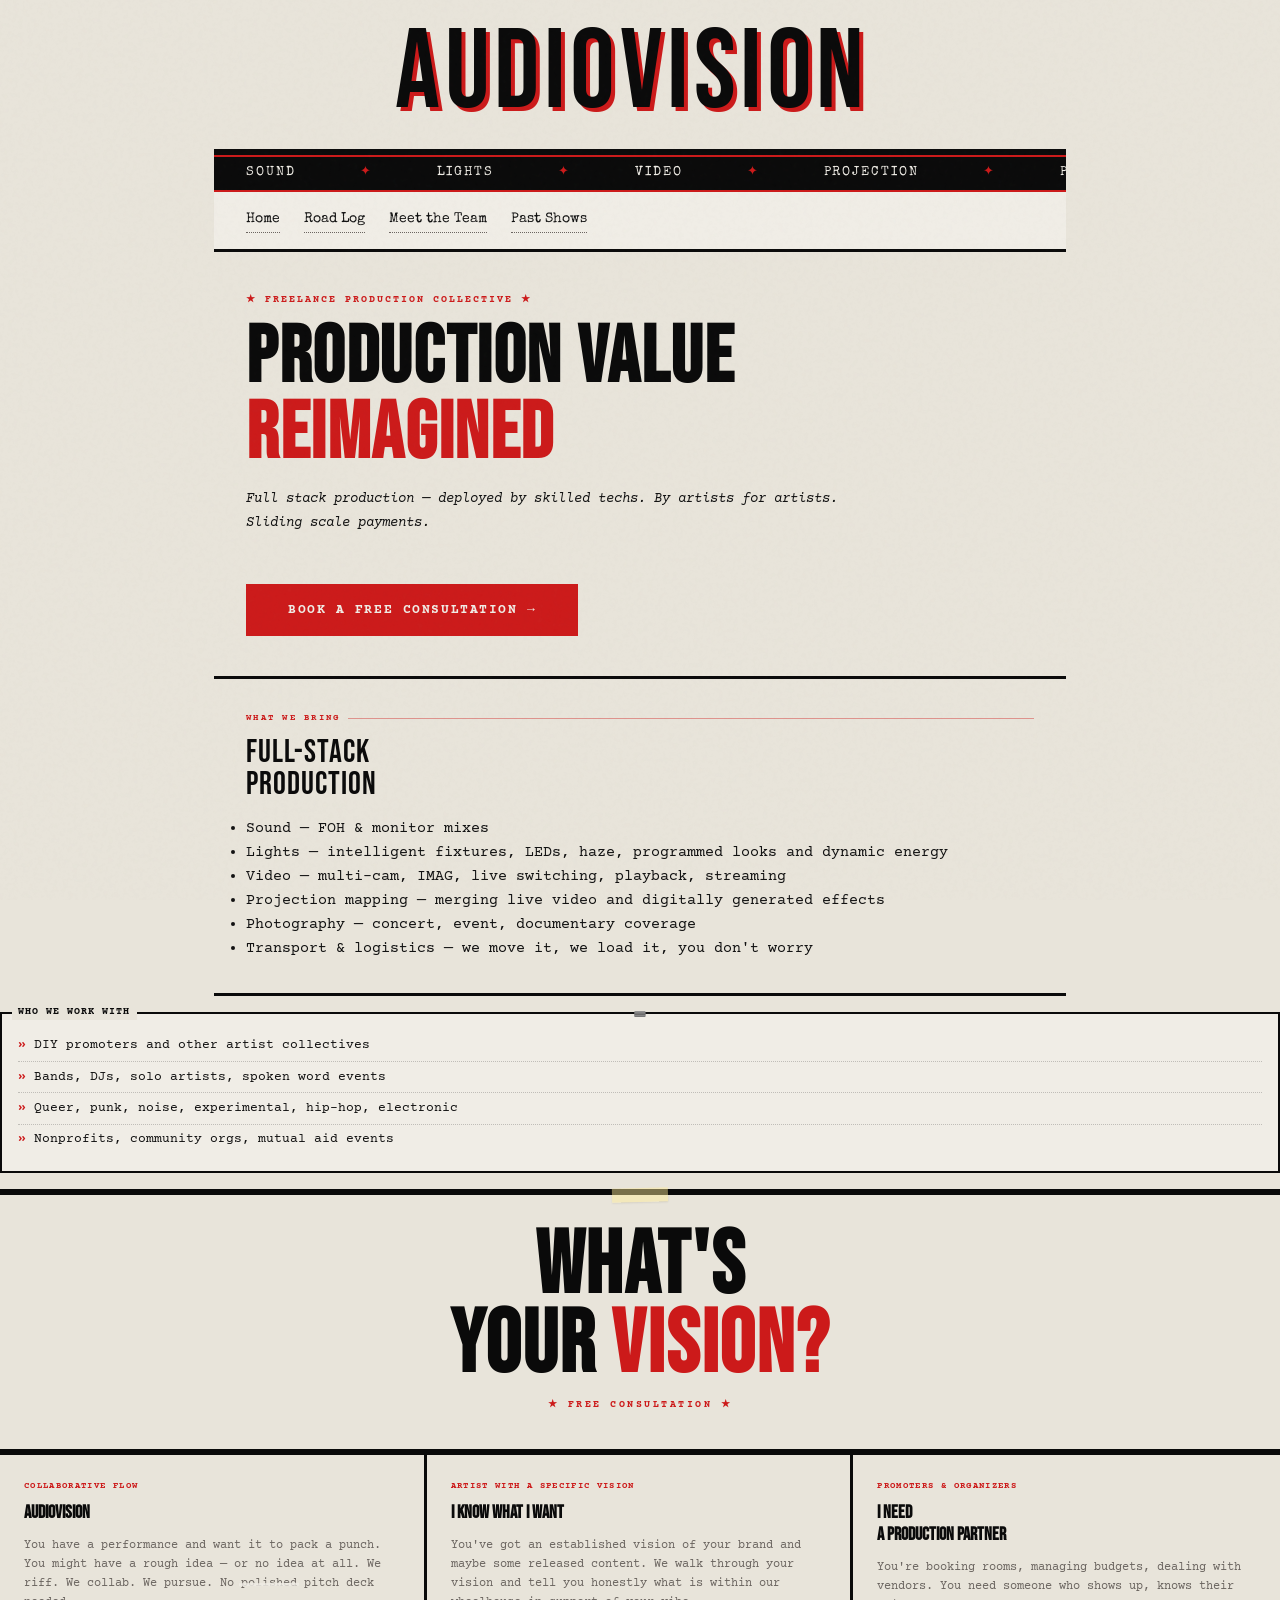
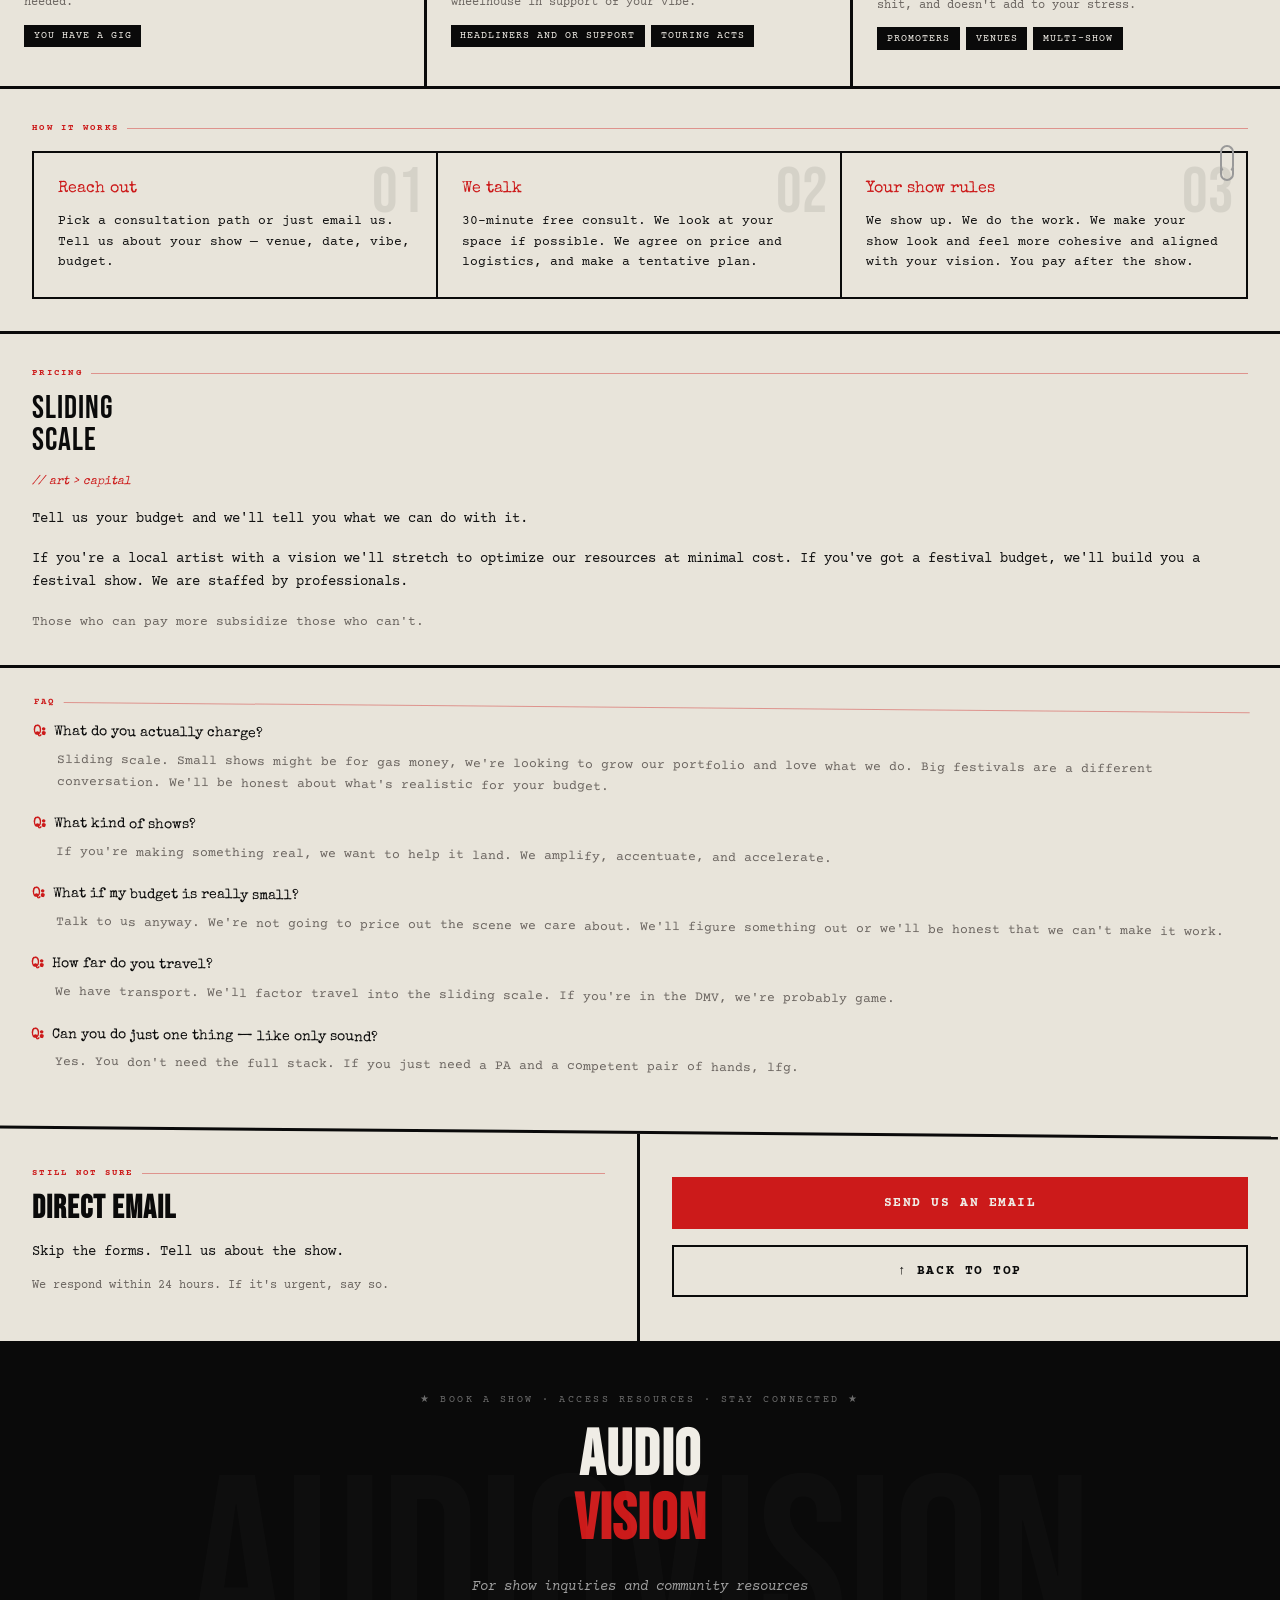
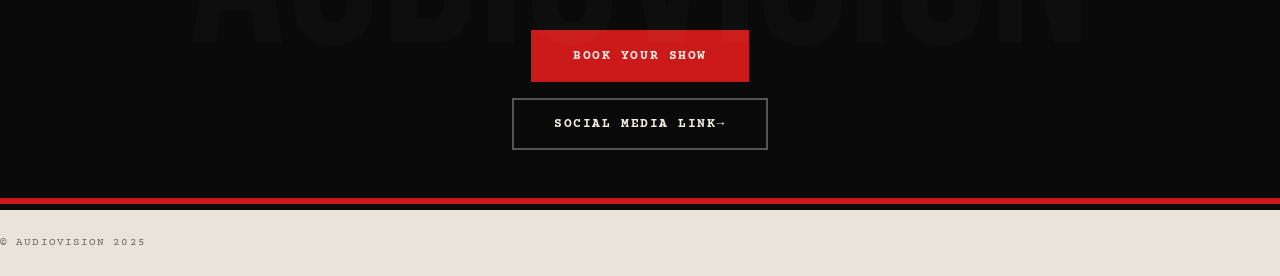
==== index.html @ 89e29ac3 "update index" ====
<!DOCTYPE html>
<html lang="en">
<head>
<meta charset="UTF-8">
<meta name="viewport" content="width=device-width, initial-scale=1.0">
<title>AudioVision — Production for the People</title>
<style>
/* === IMPORTS & VARIABLES === */
@import url('https://fonts.googleapis.com/css2?family=Special+Elite&family=Courier+Prime:ital,wght@0,400;0,700;1,400&family=Bebas+Neue&display=swap');

:root {
  --black: #0a0a0a;
  --white: #f0ede6;
  --red: #cc1a1a;
  --gray: #2a2a2a;
  --paper: #e8e4da;
  --ink: #111111;
  --muted: #6b6560;
}

/* === RESET & BASE === */
*, *::before, *::after { box-sizing: border-box; margin: 0; padding: 0; }

body {
  background: var(--paper);
  color: var(--ink);
  font-family: 'Courier Prime', 'Courier New', monospace;
  font-size: 15px;
  line-height: 1.6;
  overflow-x: hidden;
}

/* Noise texture overlay */
body::before {
  content: '';
  position: fixed;
  inset: 0;
  background-image: url("data:image/svg+xml,%3Csvg viewBox='0 0 200 200' xmlns='http://www.w3.org/2000/svg'%3E%3Cfilter id='n'%3E%3CfeTurbulence type='fractalNoise' baseFrequency='0.9' numOctaves='4' stitchTiles='stitch'/%3E%3C/filter%3E%3Crect width='100%25' height='100%25' filter='url(%23n)' opacity='0.04'/%3E%3C/svg%3E");
  pointer-events: none;
  z-index: 1000;
  opacity: 0.5;
}

.page { max-width: 900px; margin: 0 auto; padding: 0 1.5rem; }
a { color: inherit; text-decoration: none; }

/* === TYPOGRAPHY & COMPONENTS === */
.section-label {
  font-size: 9px; letter-spacing: 0.25em; text-transform: uppercase;
  color: var(--red); font-weight: 700; margin-bottom: 0.75rem;
  display: flex; align-items: center; gap: 0.5rem;
}
.section-label::after { content: ''; flex: 1; height: 1px; background: var(--red); opacity: 0.4; }

.tag { background: var(--black); color: var(--white); font-size: 10px; letter-spacing: 0.1em; text-transform: uppercase; padding: 0.2rem 0.6rem; display: inline-block; }
.tag-red { background: var(--red); color: var(--white); }
.tag-outline { background: transparent; color: var(--black); border: 1px solid var(--black); }

.stamp { display: inline-block; border: 3px solid var(--red); color: var(--red); font-family: 'Bebas Neue', sans-serif; font-size: 0.85rem; letter-spacing: 0.12em; padding: 0.15rem 0.5rem; transform: rotate(-3deg); margin-left: 0.5rem; text-shadow: 1px 1px 0 rgba(204,26,26,0.3); box-shadow: 2px 2px 0 rgba(204,26,26,0.15), inset 0 0 8px rgba(204,26,26,0.08); }
.stamp-alt { transform: rotate(2deg); border-color: var(--black); color: var(--black); text-shadow: 1px 1px 0 rgba(0,0,0,0.2); box-shadow: 2px 2px 0 rgba(0,0,0,0.1), inset 0 0 8px rgba(0,0,0,0.05); }
.stamp-faded { transform: rotate(-1deg) scale(0.95); opacity: 0.5; border-color: var(--red); color: var(--red); text-shadow: 1px 0px 0 rgba(204,26,26,0.2); box-shadow: 3px 1px 0 rgba(204,26,26,0.08); }

.tape { position: relative; }
.tape::before { content: ''; position: absolute; width: 3.5rem; height: 0.9rem; background: rgba(255, 235, 150, 0.45); top: -0.45rem; left: 50%; transform: translateX(-50%) rotate(-1.5deg); z-index: 2; box-shadow: 0 1px 2px rgba(0,0,0,0.08); }
.tape-right::before { left: auto; right: 1rem; transform: rotate(2deg); }
.tape-left::before { left: 1rem; transform: translateX(0) rotate(-2.5deg); }

.stapled { position: relative; }
.stapled::after { content: ''; position: absolute; top: -3px; left: 50%; transform: translateX(-50%); width: 0.7rem; height: 0.25rem; background: linear-gradient(to bottom, #999, #666); border-radius: 0.02rem; box-shadow: 0 1px 0 #888, 0 2px 0 #777; z-index: 3; }

.red-pen { color: var(--red); font-family: 'Special Elite', serif; font-size: 12px; font-style: italic; }

.margin-note { position: relative; padding-left: 2rem; }
.margin-note::before { content: attr(data-note); position: absolute; left: -0.5rem; top: 0; width: 2.2rem; font-family: 'Special Elite', serif; font-size: 9px; color: var(--red); transform: rotate(-90deg); transform-origin: top left; white-space: nowrap; opacity: 0.7; }

.corrected { position: relative; display: inline; }
.corrected::after { content: ''; position: absolute; left: -2px; right: -2px; top: 45%; height: 3px; background: rgba(240, 237, 230, 0.85); transform: rotate(-0.5deg); }

.photocopy { position: relative; transform: rotate(-0.3deg); }
.photocopy::after { content: ''; position: absolute; inset: 0; background: radial-gradient(ellipse at center, transparent 50%, rgba(0,0,0,0.04) 100%); pointer-events: none; }
.photocopy-tilt { transform: rotate(0.5deg); position: relative; }

.clipped { position: relative; }
.clipped::before { content: ''; position: absolute; top: -8px; right: 12px; width: 14px; height: 28px; border: 2px solid #999; border-radius: 7px; border-bottom-color: transparent; z-index: 3; }
.clipped::after { content: ''; position: absolute; top: 14px; right: 12px; width: 14px; height: 14px; border: 2px solid #999; border-top-color: transparent; border-radius: 0 0 7px 7px; z-index: 3; }

.xerox-box { border: 2px solid var(--black); padding: 1rem; margin: 1rem 0; position: relative; background: var(--white); }
.xerox-box::before { content: attr(data-label); position: absolute; top: -10px; left: 10px; background: var(--paper); padding: 0 0.4rem; font-size: 10px; letter-spacing: 0.1em; text-transform: uppercase; font-weight: 700; color: var(--black); }
.xerox-box ul { list-style: none; padding: 0; }
.xerox-box ul li { padding: 0.3rem 0; border-bottom: 1px dotted rgba(0,0,0,0.2); font-size: 13px; }
.xerox-box ul li:last-child { border-bottom: none; }
.xerox-box ul li::before { content: '» '; color: var(--red); font-weight: 700; }

.pull-quote { border-left: 6px solid var(--red); border-right: 6px solid var(--red); padding: 1.25rem 1.5rem; margin: 1.25rem 0; text-align: center; font-family: 'Special Elite', serif; font-size: clamp(1rem, 2.5vw, 1.3rem); line-height: 1.4; color: var(--black); background: var(--white); border-top: 1px solid var(--black); border-bottom: 1px solid var(--black); }

.btn { font-family: 'Courier Prime', monospace; font-size: 13px; font-weight: 700; letter-spacing: 0.12em; text-transform: uppercase; text-decoration: none; padding: 0.85rem 2.5rem; display: inline-block; cursor: pointer; transition: transform 0.1s, background 0.1s; border: 2px solid; text-align: center; }
.btn:active { transform: scale(0.97); }
.btn-primary { background: var(--red); color: var(--white); border-color: var(--red); }
.btn-primary:hover { background: #aa1515; border-color: #aa1515; }
.btn-secondary { background: transparent; color: var(--black); border-color: var(--black); }
.btn-secondary:hover { background: rgba(0,0,0,0.05); }
.btn-ghost { background: transparent; color: var(--white); border-color: rgba(255,255,255,0.3); }
.btn-ghost:hover { border-color: var(--white); background: rgba(255,255,255,0.05); }

/* === LAYOUTS === */
header { border-bottom: 6px solid var(--black); padding: 1.5rem 0 1rem; position: relative; }
.masthead { display: grid; grid-template-columns: 1fr auto; align-items: end; gap: 1rem; margin-bottom: 0.5rem; }
.zine-title { font-family: 'Bebas Neue', sans-serif; font-size: clamp(3.5rem, 10vw, 7rem); letter-spacing: 0.04em; line-height: 0.9; text-align: center; color: var(--black); text-shadow: 4px 4px 0 var(--red); }
.header-price { font-size: 11px; text-transform: uppercase; letter-spacing: 0.1em; text-align: right; color: var(--muted); line-height: 1.8; }

.ticker-wrap { overflow: hidden; background: var(--black); border-top: 2px solid var(--red); border-bottom: 2px solid var(--red); }
.ticker { display: flex; white-space: nowrap; animation: ticker 10s linear infinite; font-family: 'Special Elite', serif; font-size: 0.8rem; letter-spacing: 0.15em; text-transform: uppercase; color: var(--white); padding: 0.4rem 0; }
.ticker span { padding: 0 2rem; }
.ticker .sep { color: var(--red); }
@keyframes ticker { 0% { transform: translateX(0); } 100% { transform: translateX(-50%); } }

/* Navigation */
.hand-nav { border-bottom: 3px solid var(--black); padding: 1rem 2rem; font-family: 'Special Elite', serif; font-size: 14px; display: flex; gap: 1.5rem; flex-wrap: wrap; background: var(--white); }
.hand-nav a { border-bottom: 1px dotted var(--muted); padding-bottom: 2px; }
.hand-nav a:hover { color: var(--red); border-bottom: 1px solid var(--red); }

/* Mobile Nav Toggle */
.nav-toggle { display: none; background: var(--black); color: var(--white); border: none; padding: 0.75rem 1rem; font-family: 'Special Elite', serif; font-size: 14px; cursor: pointer; width: 100%; text-align: left; border-bottom: 3px solid var(--red); }

.hero { border-bottom: 3px solid var(--black); padding: 2.5rem 2rem; }
.hero-kicker { font-size: 10px; text-transform: uppercase; letter-spacing: 0.2em; color: var(--red); margin-bottom: 0.75rem; font-weight: 700; }
.hero-headline { font-family: 'Bebas Neue', sans-serif; font-size: clamp(2.8rem, 7vw, 5rem); line-height: 0.95; letter-spacing: 0.02em; margin-bottom: 1rem; color: var(--black); }
.hero-headline em { color: var(--red); font-style: normal; }
.hero-body { font-size: 14px; line-height: 1.7; margin-bottom: 1.5rem; font-style: italic; max-width: 600px; }

.single-col { border-bottom: 3px solid var(--black); padding: 2rem; }
.col-headline { font-family: 'Bebas Neue', sans-serif; font-size: 2rem; letter-spacing: 0.03em; line-height: 1; margin-bottom: 1rem; color: var(--black); }

.scale-section { display: grid; grid-template-columns: 1fr; border-bottom: 3px solid var(--black); }
.scale-text { padding: 2rem; }
.scale-visual { padding: 2rem; display: flex; flex-direction: column; justify-content: center; }
.scale-slider { -webkit-appearance: none; appearance: none; width: 100%; height: 6px; background: linear-gradient(to right, var(--red), var(--black)); border-radius: 0; outline: none; border: 2px solid var(--black); cursor: pointer; }
.scale-slider::-webkit-slider-thumb { -webkit-appearance: none; width: 24px; height: 24px; background: var(--red); border: 3px solid var(--black); cursor: pointer; }
.scale-slider::-moz-range-thumb { width: 24px; height: 24px; background: var(--red); border: 3px solid var(--black); cursor: pointer; border-radius: 0; }
.scale-labels { display: flex; justify-content: space-between; font-size: 9px; text-transform: uppercase; letter-spacing: 0.1em; color: var(--muted); margin-top: 0.5rem; }
.scale-message { margin-top: 1rem; padding: 0.75rem 1rem; border: 2px solid var(--black); background: var(--white); font-size: 13px; min-height: 3rem; display: flex; align-items: center; }

.cards-section { border-bottom: 3px solid var(--black); }
.cards-intro { padding: 1.25rem 2rem; border-bottom: 2px solid var(--black); text-align: center; font-size: 13px; color: var(--muted); font-style: italic; }
.cards-intro strong { color: var(--black); font-style: normal; }
.three-cards { display: grid; grid-template-columns: repeat(3, 1fr); }
.card { border-right: 3px solid var(--black); display: flex; flex-direction: column; text-decoration: none; color: inherit; transition: background 0.15s; padding: 1.5rem; cursor: pointer; }
.card:last-child { border-right: none; }
.card:hover { background: var(--white); }
.card-label { font-size: 9px; text-transform: uppercase; letter-spacing: 0.15em; color: var(--red); font-weight: 700; margin-bottom: 0.5rem; }
.card-title { font-family: 'Bebas Neue', sans-serif; font-size: 1.15rem; line-height: 1.2; color: var(--black); margin-bottom: 0.75rem; font-weight: 700; }
.card-desc { font-size: 12px; line-height: 1.6; margin-bottom: 0.75rem; color: var(--muted); }
.card-tags { display: flex; flex-wrap: wrap; gap: 0.4rem; margin-bottom: 0.75rem; }
.card-cta { margin-top: auto; font-size: 11px; font-weight: 700; letter-spacing: 0.1em; color: var(--red); text-transform: uppercase; }

.not-sure { display: grid; grid-template-columns: 1fr 1fr; border-bottom: 3px solid var(--black); }
.not-sure-text { padding: 2rem; border-right: 3px solid var(--black); }
.not-sure-text h2 { font-family: 'Bebas Neue', sans-serif; font-size: 2rem; letter-spacing: 0.03em; line-height: 1; margin-bottom: 1rem; color: var(--black); }
.not-sure-text p { font-size: 14px; line-height: 1.7; margin-bottom: 0.75rem; }
.not-sure-contact { padding: 2rem; display: flex; flex-direction: column; justify-content: center; gap: 1rem; }

.faq-section { border-bottom: 3px solid var(--black); padding: 2rem; }
.faq-item { margin-bottom: 1.25rem; }
.faq-q { font-family: 'Special Elite', serif; font-size: 14px; color: var(--black); margin-bottom: 0.4rem; display: flex; gap: 0.5rem; }
.faq-q::before { content: 'Q:'; color: var(--red); font-weight: 700; flex-shrink: 0; }
.faq-a { font-size: 13px; line-height: 1.65; color: var(--muted); padding-left: 1.5rem; }

.values-section { border-bottom: 3px solid var(--black); padding: 2rem; }
.values-grid { display: grid; grid-template-columns: 1fr 1fr; gap: 1rem; margin-top: 1rem; }
.value-item { border: 2px solid var(--black); padding: 1rem; background: var(--white); display: flex; gap: 0.75rem; align-items: flex-start; }
.value-icon { font-size: 1.25rem; flex-shrink: 0; width: 2rem; text-align: center; line-height: 1; }
.value-title { font-family: 'Special Elite', serif; font-size: 13px; color: var(--black); margin-bottom: 0.25rem; }
.value-desc { font-size: 12px; color: var(--muted); line-height: 1.5; }

.cta-section { background: var(--black); padding: 3rem 2rem; text-align: center; position: relative; overflow: hidden; border-bottom: 6px solid var(--red); }
.cta-section::before { content: 'AudioVision'; position: absolute; font-family: 'Bebas Neue', sans-serif; font-size: 15rem; color: rgba(255,255,255,0.02); top: 50%; left: 50%; transform: translate(-50%, -50%); white-space: nowrap; pointer-events: none; }
.cta-label { font-size: 10px; letter-spacing: 0.25em; text-transform: uppercase; color: rgba(255,255,255,0.4); margin-bottom: 1rem; }
.cta-headline { font-family: 'Bebas Neue', sans-serif; font-size: clamp(2rem, 6vw, 4rem); color: var(--white); line-height: 1; margin-bottom: 1.5rem; letter-spacing: 0.02em; }
.cta-headline em { color: var(--red); font-style: normal; }
.cta-body { color: rgba(255,255,255,0.6); font-size: 14px; max-width: 500px; margin: 0 auto 2rem; font-style: italic; }
.cta-buttons { display: flex; gap: 1rem; justify-content: center; flex-wrap: wrap; }

footer { border-top: 6px solid var(--black); padding: 1.5rem 0; display: flex; justify-content: space-between; align-items: center; font-size: 11px; color: var(--muted); text-transform: uppercase; letter-spacing: 0.1em; }
.footer-opsec { font-size: 10px; color: var(--red); font-style: italic; text-transform: none; letter-spacing: 0; }

/* === RESPONSIVE === */
@media (max-width: 768px) {
  .nav-toggle { display: block; }
  .hand-nav { display: none; flex-direction: column; gap: 1rem; padding: 1.5rem 2rem; border-bottom: 3px solid var(--black); }
  .hand-nav.is-open { display: flex; }
  .hand-nav a { font-size: 16px; border-bottom: none; }

  .scale-section, .not-sure { grid-template-columns: 1fr; }
  .scale-text, .not-sure-text { border-right: none; border-bottom: 3px solid var(--black); }
  .card { border-right: none; border-bottom: 3px solid var(--black); }
  .masthead { grid-template-columns: 1fr; text-align: center; }
  .header-price { text-align: center !important; }
  .values-grid { grid-template-columns: 1fr; }
  .margin-note { padding-left: 1.5rem; }
  .margin-note::before { display: none; }
  
  /* Mobile padding adjustments */
  .hero, .single-col, .scale-text, .scale-visual, .not-sure-text, .not-sure-contact, .faq-section { padding: 1.5rem 1rem; }
  
  /* Stacking steps */
  .steps { grid-template-columns: 1fr !important; }
  .steps > div { border-right: none !important; border-bottom: 2px solid var(--black); padding-bottom: 1.5rem; margin-bottom: 1.5rem; }
  .steps > div:last-child { border-bottom: none; margin-bottom: 0; }
}
</style>
</head>
<body>

<div class="page">

  <!-- MASTHEAD -->
  <header>
    <div class="masthead">
      <div class="zine-title">AudioVision</div>
      <div class="header-price" style="text-align:right;">
      </div>
    </div>
  </header>

  <!-- TICKER -->
  <div class="ticker-wrap">
    <div class="ticker">
      <span>SOUND</span><span class="sep">✦</span>
      <span>LIGHTS</span><span class="sep">✦</span>
      <span>VIDEO</span><span class="sep">✦</span>
      <span>PROJECTION</span><span class="sep">✦</span>
      <span>PHOTOGRAPHY</span><span class="sep">✦</span>
      <span>EDITS</span><span class="sep">✦</span>
      <span>SOUND</span><span class="sep">✦</span>
      <span>LIGHTS</span><span class="sep">✦</span>
      <span>VIDEO</span><span class="sep">✦</span>
      <span>PROJECTION</span><span class="sep">✦</span>
      <span>PHOTOGRAPHY</span><span class="sep">✦</span>
      <span>EDITS</span><span class="sep">✦</span>
    </div>
  </div>

  <!-- MOBILE MENU BUTTON -->
  <button class="nav-toggle" onclick="document.querySelector('.hand-nav').classList.toggle('is-open')">☰ Menu</button>

  <!-- NAVIGATION -->
  <nav class="hand-nav">
    <a href="index.html">Home</a>
    <a href="road-log.html">Road Log</a>
    <a href="team.html">Meet the Team</a>
    <a href="posters.html">Past Shows</a>
  </nav>

  <!-- HERO -->
  <section class="hero">
    <div class="hero-kicker">★ Freelance production collective ★</div>
    <h1 class="hero-headline">PRODUCTION VALUE <em>REIMAGINED</em></h1>
    <p class="hero-body">Full stack production — deployed by skilled techs. By artists for artists. Sliding scale payments.</p>
    <div style="display:flex; gap:0.5rem; flex-wrap:wrap; margin-bottom:1.5rem; align-items:center;">
    </div>
    <a href="#book" class="btn btn-primary">Book a free consultation →</a>
  </section>

  <!-- SERVICES -->
  <section class="single-col">
    <div class="section-label">What we bring</div>
    <div class="col-headline">FULL-STACK<br>PRODUCTION</div>
      <ul>
        <li>Sound — FOH & monitor mixes</li>
        <li>Lights — intelligent fixtures, LEDs, haze, programmed looks and dynamic energy</li>
        <li>Video — multi-cam, IMAG, live switching, playback, streaming</li>
        <li>Projection mapping — merging live video and digitally generated effects</li>
        <li>Photography — concert, event, documentary coverage</li>
        <li>Transport & logistics — we move it, we load it, you don't worry</li>
      </ul>
    </div>
    <div class="xerox-box stapled" data-label="Who we work with">
      <ul>
        <li>DIY promoters and other artist collectives</li>
        <li>Bands, DJs, solo artists, spoken word events</li>
        <li>Queer, punk, noise, experimental, hip-hop, electronic</li>
        <li>Nonprofits, community orgs, mutual aid events</li>
      </ul>
    </div>

  <!-- BOOKING HEADER -->
  <div class="tape" style="padding:2rem 2rem 1.5rem; text-align:center; border-bottom:6px solid var(--black); border-top:6px solid var(--black);">
    <h1 id="book" style="font-family:'Bebas Neue',sans-serif; font-size:clamp(2.5rem,8vw,5.5rem); line-height:0.9; letter-spacing:0.02em; color:var(--black); margin-bottom:0.75rem;">What's<br>Your <em style="color:var(--red); font-style:normal;">Vision?</em></h1>
    <div style="font-size:10px; text-transform:uppercase; letter-spacing:0.25em; color:var(--red); font-weight:700; margin-bottom:0.75rem;">★ Free consultation ★</div>
  </div>

  <!-- CONSULTATION CARDS -->
  <section class="cards-section">
    <div class="three-cards">
      <a href="#" class="card" onclick="event.preventDefault();">
        <div class="card-label">Collaborative Flow</div>
        <div class="card-title">AudioVision</div>
        <p class="card-desc">You have a performance and want it to pack a punch. You might have a rough idea — or no idea at all. We riff. We collab. We pursue. No <span class="corrected">polished</span> pitch deck needed.</p>
        <div class="card-tags">
          <span class="tag">You have a gig</span>
        </div>
      </a>
      <a href="#" class="card" onclick="event.preventDefault();">
        <div class="card-label">Artist with a specific vision</div>
        <div class="card-title">I KNOW WHAT I WANT</div>
        <p class="card-desc">You've got an established vision of your brand and maybe some released content. We walk through your vision and tell you honestly what is within our wheelhouse in support of your vibe.</p>
        <div class="card-tags">
          <span class="tag">Headliners and or support</span>
          <span class="tag">Touring acts</span>
        </div>
      </a>
      <a href="#" class="card" onclick="event.preventDefault();">
        <div class="card-label">Promoters & organizers</div>
        <div class="card-title">I NEED<br>A PRODUCTION PARTNER</div>
        <p class="card-desc">You're booking rooms, managing budgets, dealing with vendors. You need someone who shows up, knows their shit, and doesn't add to your stress.</p>
        <div class="card-tags">
          <span class="tag">Promoters</span>
          <span class="tag">Venues</span>
          <span class="tag">Multi-show</span>
        </div>
      </a>
    </div>
  </section>

  <!-- HOW IT WORKS -->
  <section style="padding:2rem; border-bottom:3px solid var(--black);">
    <div class="section-label">How it works</div>
    <div class="steps clipped" style="display:grid; grid-template-columns:repeat(3,1fr); border:2px solid var(--black); margin-top:1rem;">
      <div style="padding:1.5rem; border-right:2px solid var(--black); position:relative;">
        <div style="font-family:'Bebas Neue',sans-serif; font-size:4rem; color:var(--black); line-height:1; opacity:0.08; position:absolute; top:0.5rem; right:0.75rem;">01</div>
        <div style="font-family:'Special Elite',serif; font-size:1rem; margin-bottom:0.5rem; color:var(--red);">Reach out</div>
        <div style="font-size:13px; line-height:1.6;">Pick a consultation path or just email us. Tell us about your show — venue, date, vibe, budget.</div>
      </div>
      <div style="padding:1.5rem; border-right:2px solid var(--black); position:relative;">
        <div style="font-family:'Bebas Neue',sans-serif; font-size:4rem; color:var(--black); line-height:1; opacity:0.08; position:absolute; top:0.5rem; right:0.75rem;">02</div>
        <div style="font-family:'Special Elite',serif; font-size:1rem; margin-bottom:0.5rem; color:var(--red);">We talk</div>
        <div style="font-size:13px; line-height:1.6;">30-minute free consult. We look at your space if possible. We agree on price and logistics, and make a tentative plan.</div>
      </div>
      <div style="padding:1.5rem; position:relative;">
        <div style="font-family:'Bebas Neue',sans-serif; font-size:4rem; color:var(--black); line-height:1; opacity:0.08; position:absolute; top:0.5rem; right:0.75rem;">03</div>
        <div style="font-family:'Special Elite',serif; font-size:1rem; margin-bottom:0.5rem; color:var(--red);">Your show rules</div>
        <div style="font-size:13px; line-height:1.6;">We show up. We do the work. We make your show look and feel more cohesive and aligned with your vision. You pay after the show.</div>
      </div>
    </div>
  </section>

  <!-- SLIDING SCALE -->
  <section class="scale-section">
    <div class="scale-text">
      <div class="section-label">Pricing</div>
      <div class="col-headline">SLIDING<br>SCALE</div>
      <div class="red-pen" style="margin-bottom:1rem;">// art > capital</div>
      <p style="font-size:14px; line-height:1.7; margin-bottom:1rem;">Tell us your budget and we'll tell you what we can do with it.</p>
      <p style="font-size:14px; line-height:1.7; margin-bottom:1rem;">If you're a local artist with a vision we'll stretch to optimize our resources at minimal cost. If you've got a festival budget, we'll build you a festival show. We are staffed by professionals.</p>
      <p style="font-size:13px; line-height:1.7; color:var(--muted);">Those who can pay more subsidize those who can't.</p>
    </div>
  </section>

  <!-- FAQ -->
  <section class="faq-section photocopy-tilt">
    <div class="section-label">FAQ</div>
    <div class="faq-item">
      <div class="faq-q">What do you actually charge?</div>
      <div class="faq-a">Sliding scale. Small shows might be for gas money, we're looking to grow our portfolio and love what we do. Big festivals are a different conversation. We'll be honest about what's realistic for your budget.</div>
    </div>
    <div class="faq-item">
      <div class="faq-q">What kind of shows?</div>
      <div class="faq-a">If you're making something real, we want to help it land. We amplify, accentuate, and accelerate.</div>
    </div>
    <div class="faq-item">
      <div class="faq-q">What if my budget is really small?</div>
      <div class="faq-a">Talk to us anyway. We're not going to price out the scene we care about. We'll figure something out or we'll be honest that we can't make it work.</div>
    </div>
    <div class="faq-item">
      <div class="faq-q">How far do you travel?</div>
      <div class="faq-a">We have transport. We'll factor travel into the sliding scale. If you're in the DMV, we're probably game.</div>
    </div>
    <div class="faq-item">
      <div class="faq-q">Can you do just one thing — like only sound?</div>
      <div class="faq-a">Yes. You don't need the full stack. If you just need a PA and a competent pair of hands, lfg.</div>
    </div>
  </section>

  <!-- NOT SURE -->
  <section class="not-sure">
    <div class="not-sure-text">
      <div class="section-label">Still not sure</div>
      <h2>DIRECT EMAIL</h2>
      <p>Skip the forms. Tell us about the show.</p>
      <p style="font-size:12px; color:var(--muted);">We respond within 24 hours. If it's urgent, say so.</p>
    </div>
    <div class="not-sure-contact">
      <a href="mailto:YOUR@EMAIL.COM" class="btn btn-primary">Send us an email</a>
      <a href="#" class="btn btn-secondary" onclick="event.preventDefault(); window.scrollTo({top:0, behavior:'smooth'});">↑ Back to top</a>
    </div>
  </section>

  <!-- CTA -->
  <section class="cta-section">
    <div class="cta-label">★ Book a show · Access resources · Stay connected ★</div>
    <h2 class="cta-headline">AUDIO<br> <em>VISION</em></h2>
    <p class="cta-body">For show inquiries and community resources</p>
    <div class="cta-buttons" style="flex-direction:column; align-items:center;">
      <a href="mailto:YOUR@EMAIL.COM" class="btn btn-primary">Book Your Show</a>
      <a href="#" class="btn btn-ghost">Social Media link→</a>
    </div>
  </section>

  <!-- FOOTER -->
  <footer>
    <span>© AudioVision 2025</span>
  </footer>

</div>

</body>
</html>
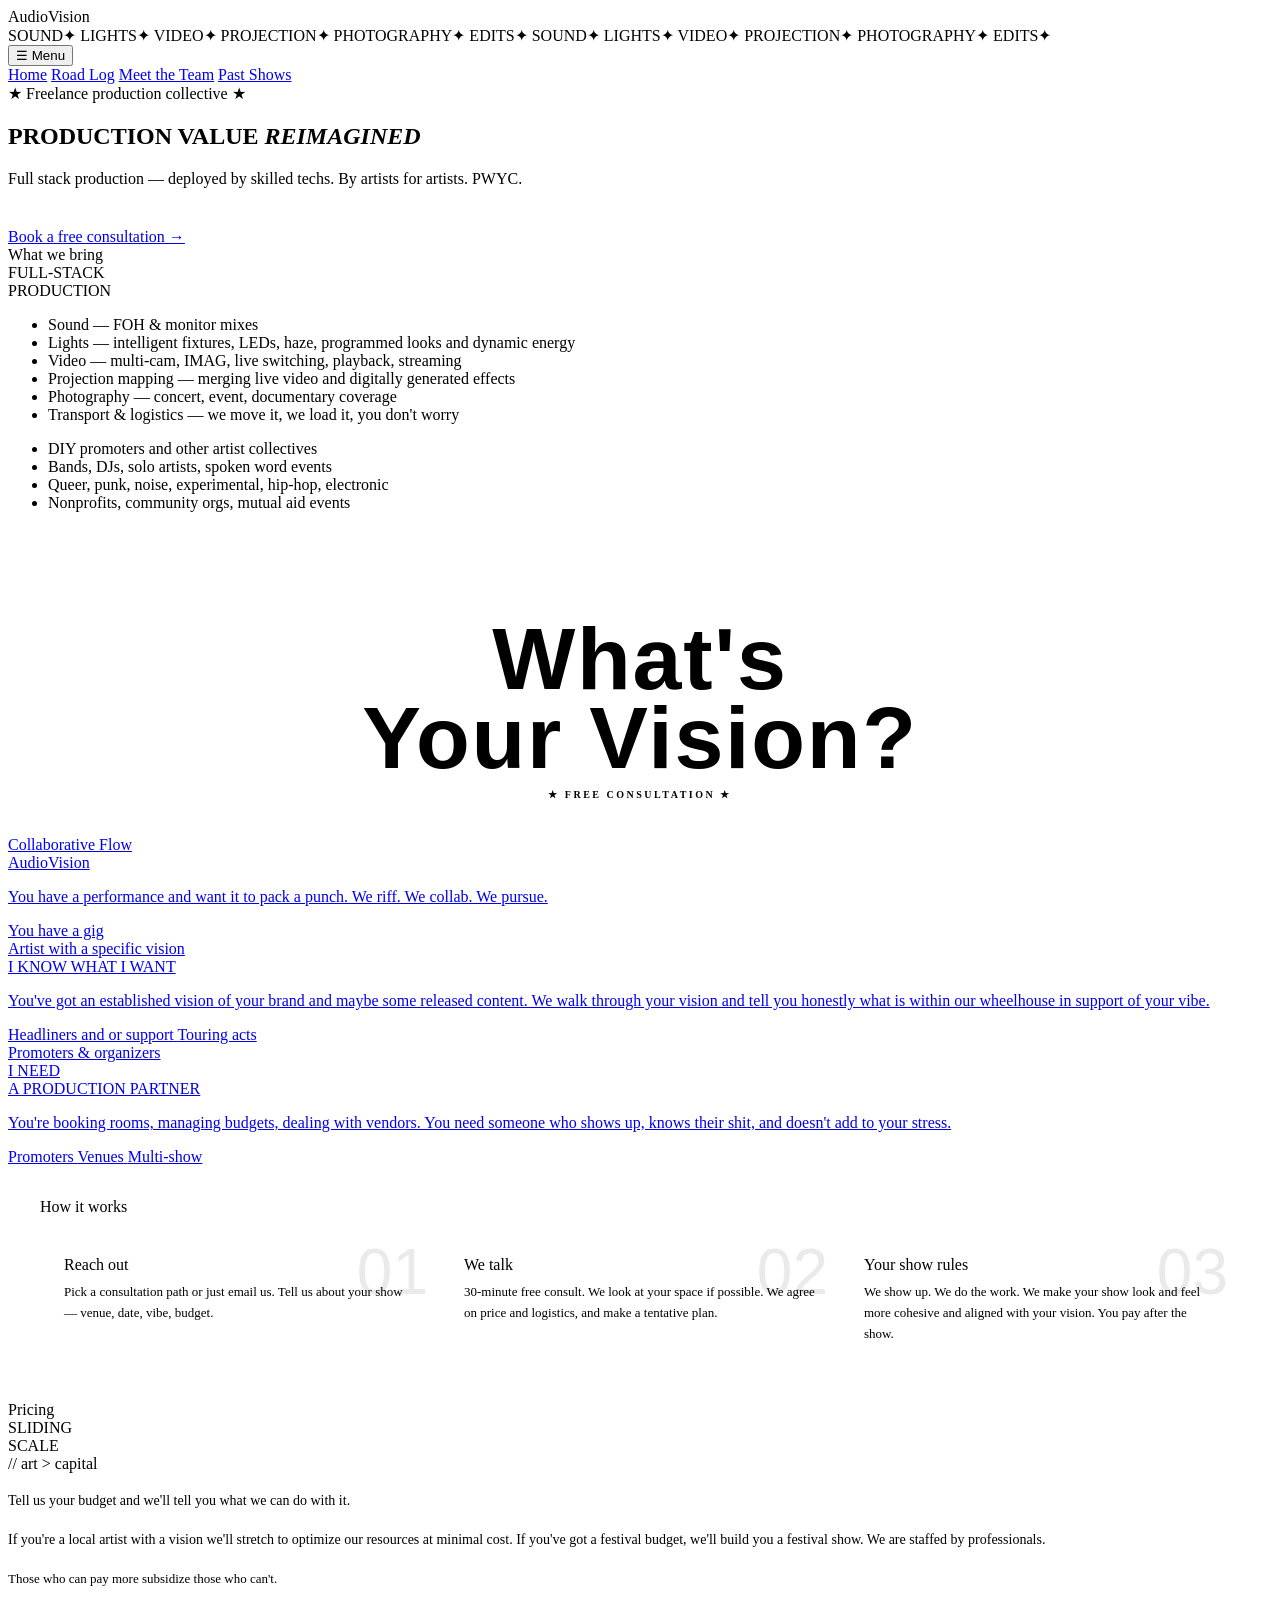
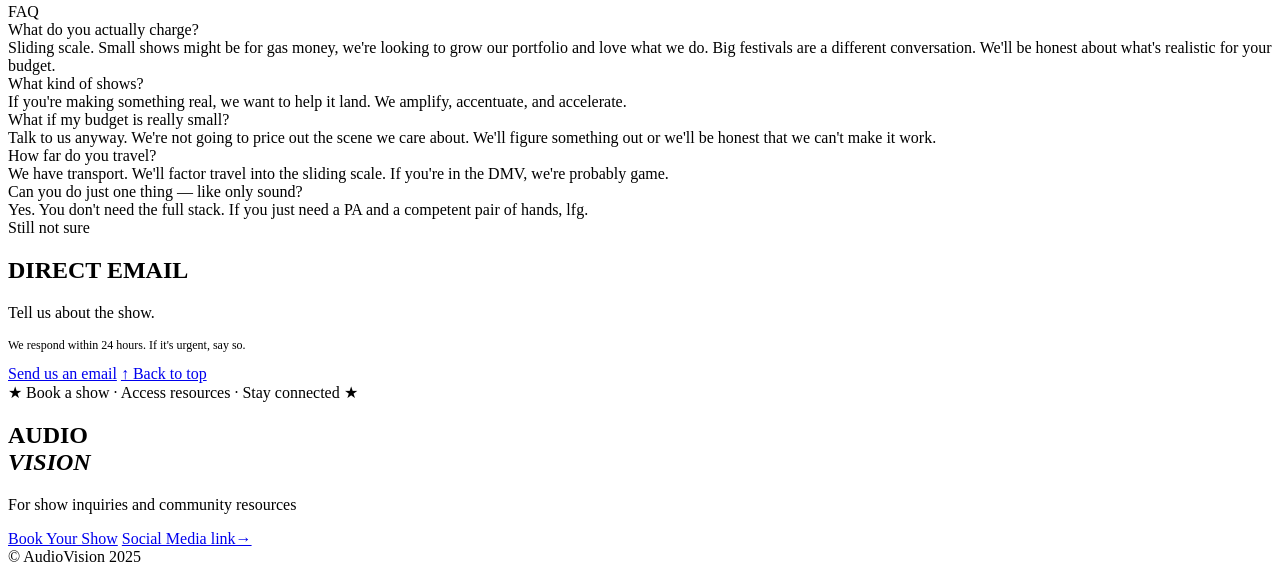
==== commit 41dd2118: "css backbone" ====
--- a/index.html
+++ b/index.html
@@ -4,210 +4,7 @@
 <meta charset="UTF-8">
 <meta name="viewport" content="width=device-width, initial-scale=1.0">
 <title>AudioVision — Production for the People</title>
-<style>
-/* === IMPORTS & VARIABLES === */
-@import url('https://fonts.googleapis.com/css2?family=Special+Elite&family=Courier+Prime:ital,wght@0,400;0,700;1,400&family=Bebas+Neue&display=swap');
-
-:root {
-  --black: #0a0a0a;
-  --white: #f0ede6;
-  --red: #cc1a1a;
-  --gray: #2a2a2a;
-  --paper: #e8e4da;
-  --ink: #111111;
-  --muted: #6b6560;
-}
-
-/* === RESET & BASE === */
-*, *::before, *::after { box-sizing: border-box; margin: 0; padding: 0; }
-
-body {
-  background: var(--paper);
-  color: var(--ink);
-  font-family: 'Courier Prime', 'Courier New', monospace;
-  font-size: 15px;
-  line-height: 1.6;
-  overflow-x: hidden;
-}
-
-/* Noise texture overlay */
-body::before {
-  content: '';
-  position: fixed;
-  inset: 0;
-  background-image: url("data:image/svg+xml,%3Csvg viewBox='0 0 200 200' xmlns='http://www.w3.org/2000/svg'%3E%3Cfilter id='n'%3E%3CfeTurbulence type='fractalNoise' baseFrequency='0.9' numOctaves='4' stitchTiles='stitch'/%3E%3C/filter%3E%3Crect width='100%25' height='100%25' filter='url(%23n)' opacity='0.04'/%3E%3C/svg%3E");
-  pointer-events: none;
-  z-index: 1000;
-  opacity: 0.5;
-}
-
-.page { max-width: 900px; margin: 0 auto; padding: 0 1.5rem; }
-a { color: inherit; text-decoration: none; }
-
-/* === TYPOGRAPHY & COMPONENTS === */
-.section-label {
-  font-size: 9px; letter-spacing: 0.25em; text-transform: uppercase;
-  color: var(--red); font-weight: 700; margin-bottom: 0.75rem;
-  display: flex; align-items: center; gap: 0.5rem;
-}
-.section-label::after { content: ''; flex: 1; height: 1px; background: var(--red); opacity: 0.4; }
-
-.tag { background: var(--black); color: var(--white); font-size: 10px; letter-spacing: 0.1em; text-transform: uppercase; padding: 0.2rem 0.6rem; display: inline-block; }
-.tag-red { background: var(--red); color: var(--white); }
-.tag-outline { background: transparent; color: var(--black); border: 1px solid var(--black); }
-
-.stamp { display: inline-block; border: 3px solid var(--red); color: var(--red); font-family: 'Bebas Neue', sans-serif; font-size: 0.85rem; letter-spacing: 0.12em; padding: 0.15rem 0.5rem; transform: rotate(-3deg); margin-left: 0.5rem; text-shadow: 1px 1px 0 rgba(204,26,26,0.3); box-shadow: 2px 2px 0 rgba(204,26,26,0.15), inset 0 0 8px rgba(204,26,26,0.08); }
-.stamp-alt { transform: rotate(2deg); border-color: var(--black); color: var(--black); text-shadow: 1px 1px 0 rgba(0,0,0,0.2); box-shadow: 2px 2px 0 rgba(0,0,0,0.1), inset 0 0 8px rgba(0,0,0,0.05); }
-.stamp-faded { transform: rotate(-1deg) scale(0.95); opacity: 0.5; border-color: var(--red); color: var(--red); text-shadow: 1px 0px 0 rgba(204,26,26,0.2); box-shadow: 3px 1px 0 rgba(204,26,26,0.08); }
-
-.tape { position: relative; }
-.tape::before { content: ''; position: absolute; width: 3.5rem; height: 0.9rem; background: rgba(255, 235, 150, 0.45); top: -0.45rem; left: 50%; transform: translateX(-50%) rotate(-1.5deg); z-index: 2; box-shadow: 0 1px 2px rgba(0,0,0,0.08); }
-.tape-right::before { left: auto; right: 1rem; transform: rotate(2deg); }
-.tape-left::before { left: 1rem; transform: translateX(0) rotate(-2.5deg); }
-
-.stapled { position: relative; }
-.stapled::after { content: ''; position: absolute; top: -3px; left: 50%; transform: translateX(-50%); width: 0.7rem; height: 0.25rem; background: linear-gradient(to bottom, #999, #666); border-radius: 0.02rem; box-shadow: 0 1px 0 #888, 0 2px 0 #777; z-index: 3; }
-
-.red-pen { color: var(--red); font-family: 'Special Elite', serif; font-size: 12px; font-style: italic; }
-
-.margin-note { position: relative; padding-left: 2rem; }
-.margin-note::before { content: attr(data-note); position: absolute; left: -0.5rem; top: 0; width: 2.2rem; font-family: 'Special Elite', serif; font-size: 9px; color: var(--red); transform: rotate(-90deg); transform-origin: top left; white-space: nowrap; opacity: 0.7; }
-
-.corrected { position: relative; display: inline; }
-.corrected::after { content: ''; position: absolute; left: -2px; right: -2px; top: 45%; height: 3px; background: rgba(240, 237, 230, 0.85); transform: rotate(-0.5deg); }
-
-.photocopy { position: relative; transform: rotate(-0.3deg); }
-.photocopy::after { content: ''; position: absolute; inset: 0; background: radial-gradient(ellipse at center, transparent 50%, rgba(0,0,0,0.04) 100%); pointer-events: none; }
-.photocopy-tilt { transform: rotate(0.5deg); position: relative; }
-
-.clipped { position: relative; }
-.clipped::before { content: ''; position: absolute; top: -8px; right: 12px; width: 14px; height: 28px; border: 2px solid #999; border-radius: 7px; border-bottom-color: transparent; z-index: 3; }
-.clipped::after { content: ''; position: absolute; top: 14px; right: 12px; width: 14px; height: 14px; border: 2px solid #999; border-top-color: transparent; border-radius: 0 0 7px 7px; z-index: 3; }
-
-.xerox-box { border: 2px solid var(--black); padding: 1rem; margin: 1rem 0; position: relative; background: var(--white); }
-.xerox-box::before { content: attr(data-label); position: absolute; top: -10px; left: 10px; background: var(--paper); padding: 0 0.4rem; font-size: 10px; letter-spacing: 0.1em; text-transform: uppercase; font-weight: 700; color: var(--black); }
-.xerox-box ul { list-style: none; padding: 0; }
-.xerox-box ul li { padding: 0.3rem 0; border-bottom: 1px dotted rgba(0,0,0,0.2); font-size: 13px; }
-.xerox-box ul li:last-child { border-bottom: none; }
-.xerox-box ul li::before { content: '» '; color: var(--red); font-weight: 700; }
-
-.pull-quote { border-left: 6px solid var(--red); border-right: 6px solid var(--red); padding: 1.25rem 1.5rem; margin: 1.25rem 0; text-align: center; font-family: 'Special Elite', serif; font-size: clamp(1rem, 2.5vw, 1.3rem); line-height: 1.4; color: var(--black); background: var(--white); border-top: 1px solid var(--black); border-bottom: 1px solid var(--black); }
-
-.btn { font-family: 'Courier Prime', monospace; font-size: 13px; font-weight: 700; letter-spacing: 0.12em; text-transform: uppercase; text-decoration: none; padding: 0.85rem 2.5rem; display: inline-block; cursor: pointer; transition: transform 0.1s, background 0.1s; border: 2px solid; text-align: center; }
-.btn:active { transform: scale(0.97); }
-.btn-primary { background: var(--red); color: var(--white); border-color: var(--red); }
-.btn-primary:hover { background: #aa1515; border-color: #aa1515; }
-.btn-secondary { background: transparent; color: var(--black); border-color: var(--black); }
-.btn-secondary:hover { background: rgba(0,0,0,0.05); }
-.btn-ghost { background: transparent; color: var(--white); border-color: rgba(255,255,255,0.3); }
-.btn-ghost:hover { border-color: var(--white); background: rgba(255,255,255,0.05); }
-
-/* === LAYOUTS === */
-header { border-bottom: 6px solid var(--black); padding: 1.5rem 0 1rem; position: relative; }
-.masthead { display: grid; grid-template-columns: 1fr auto; align-items: end; gap: 1rem; margin-bottom: 0.5rem; }
-.zine-title { font-family: 'Bebas Neue', sans-serif; font-size: clamp(3.5rem, 10vw, 7rem); letter-spacing: 0.04em; line-height: 0.9; text-align: center; color: var(--black); text-shadow: 4px 4px 0 var(--red); }
-.header-price { font-size: 11px; text-transform: uppercase; letter-spacing: 0.1em; text-align: right; color: var(--muted); line-height: 1.8; }
-
-.ticker-wrap { overflow: hidden; background: var(--black); border-top: 2px solid var(--red); border-bottom: 2px solid var(--red); }
-.ticker { display: flex; white-space: nowrap; animation: ticker 10s linear infinite; font-family: 'Special Elite', serif; font-size: 0.8rem; letter-spacing: 0.15em; text-transform: uppercase; color: var(--white); padding: 0.4rem 0; }
-.ticker span { padding: 0 2rem; }
-.ticker .sep { color: var(--red); }
-@keyframes ticker { 0% { transform: translateX(0); } 100% { transform: translateX(-50%); } }
-
-/* Navigation */
-.hand-nav { border-bottom: 3px solid var(--black); padding: 1rem 2rem; font-family: 'Special Elite', serif; font-size: 14px; display: flex; gap: 1.5rem; flex-wrap: wrap; background: var(--white); }
-.hand-nav a { border-bottom: 1px dotted var(--muted); padding-bottom: 2px; }
-.hand-nav a:hover { color: var(--red); border-bottom: 1px solid var(--red); }
-
-/* Mobile Nav Toggle */
-.nav-toggle { display: none; background: var(--black); color: var(--white); border: none; padding: 0.75rem 1rem; font-family: 'Special Elite', serif; font-size: 14px; cursor: pointer; width: 100%; text-align: left; border-bottom: 3px solid var(--red); }
-
-.hero { border-bottom: 3px solid var(--black); padding: 2.5rem 2rem; }
-.hero-kicker { font-size: 10px; text-transform: uppercase; letter-spacing: 0.2em; color: var(--red); margin-bottom: 0.75rem; font-weight: 700; }
-.hero-headline { font-family: 'Bebas Neue', sans-serif; font-size: clamp(2.8rem, 7vw, 5rem); line-height: 0.95; letter-spacing: 0.02em; margin-bottom: 1rem; color: var(--black); }
-.hero-headline em { color: var(--red); font-style: normal; }
-.hero-body { font-size: 14px; line-height: 1.7; margin-bottom: 1.5rem; font-style: italic; max-width: 600px; }
-
-.single-col { border-bottom: 3px solid var(--black); padding: 2rem; }
-.col-headline { font-family: 'Bebas Neue', sans-serif; font-size: 2rem; letter-spacing: 0.03em; line-height: 1; margin-bottom: 1rem; color: var(--black); }
-
-.scale-section { display: grid; grid-template-columns: 1fr; border-bottom: 3px solid var(--black); }
-.scale-text { padding: 2rem; }
-.scale-visual { padding: 2rem; display: flex; flex-direction: column; justify-content: center; }
-.scale-slider { -webkit-appearance: none; appearance: none; width: 100%; height: 6px; background: linear-gradient(to right, var(--red), var(--black)); border-radius: 0; outline: none; border: 2px solid var(--black); cursor: pointer; }
-.scale-slider::-webkit-slider-thumb { -webkit-appearance: none; width: 24px; height: 24px; background: var(--red); border: 3px solid var(--black); cursor: pointer; }
-.scale-slider::-moz-range-thumb { width: 24px; height: 24px; background: var(--red); border: 3px solid var(--black); cursor: pointer; border-radius: 0; }
-.scale-labels { display: flex; justify-content: space-between; font-size: 9px; text-transform: uppercase; letter-spacing: 0.1em; color: var(--muted); margin-top: 0.5rem; }
-.scale-message { margin-top: 1rem; padding: 0.75rem 1rem; border: 2px solid var(--black); background: var(--white); font-size: 13px; min-height: 3rem; display: flex; align-items: center; }
-
-.cards-section { border-bottom: 3px solid var(--black); }
-.cards-intro { padding: 1.25rem 2rem; border-bottom: 2px solid var(--black); text-align: center; font-size: 13px; color: var(--muted); font-style: italic; }
-.cards-intro strong { color: var(--black); font-style: normal; }
-.three-cards { display: grid; grid-template-columns: repeat(3, 1fr); }
-.card { border-right: 3px solid var(--black); display: flex; flex-direction: column; text-decoration: none; color: inherit; transition: background 0.15s; padding: 1.5rem; cursor: pointer; }
-.card:last-child { border-right: none; }
-.card:hover { background: var(--white); }
-.card-label { font-size: 9px; text-transform: uppercase; letter-spacing: 0.15em; color: var(--red); font-weight: 700; margin-bottom: 0.5rem; }
-.card-title { font-family: 'Bebas Neue', sans-serif; font-size: 1.15rem; line-height: 1.2; color: var(--black); margin-bottom: 0.75rem; font-weight: 700; }
-.card-desc { font-size: 12px; line-height: 1.6; margin-bottom: 0.75rem; color: var(--muted); }
-.card-tags { display: flex; flex-wrap: wrap; gap: 0.4rem; margin-bottom: 0.75rem; }
-.card-cta { margin-top: auto; font-size: 11px; font-weight: 700; letter-spacing: 0.1em; color: var(--red); text-transform: uppercase; }
-
-.not-sure { display: grid; grid-template-columns: 1fr 1fr; border-bottom: 3px solid var(--black); }
-.not-sure-text { padding: 2rem; border-right: 3px solid var(--black); }
-.not-sure-text h2 { font-family: 'Bebas Neue', sans-serif; font-size: 2rem; letter-spacing: 0.03em; line-height: 1; margin-bottom: 1rem; color: var(--black); }
-.not-sure-text p { font-size: 14px; line-height: 1.7; margin-bottom: 0.75rem; }
-.not-sure-contact { padding: 2rem; display: flex; flex-direction: column; justify-content: center; gap: 1rem; }
-
-.faq-section { border-bottom: 3px solid var(--black); padding: 2rem; }
-.faq-item { margin-bottom: 1.25rem; }
-.faq-q { font-family: 'Special Elite', serif; font-size: 14px; color: var(--black); margin-bottom: 0.4rem; display: flex; gap: 0.5rem; }
-.faq-q::before { content: 'Q:'; color: var(--red); font-weight: 700; flex-shrink: 0; }
-.faq-a { font-size: 13px; line-height: 1.65; color: var(--muted); padding-left: 1.5rem; }
-
-.values-section { border-bottom: 3px solid var(--black); padding: 2rem; }
-.values-grid { display: grid; grid-template-columns: 1fr 1fr; gap: 1rem; margin-top: 1rem; }
-.value-item { border: 2px solid var(--black); padding: 1rem; background: var(--white); display: flex; gap: 0.75rem; align-items: flex-start; }
-.value-icon { font-size: 1.25rem; flex-shrink: 0; width: 2rem; text-align: center; line-height: 1; }
-.value-title { font-family: 'Special Elite', serif; font-size: 13px; color: var(--black); margin-bottom: 0.25rem; }
-.value-desc { font-size: 12px; color: var(--muted); line-height: 1.5; }
-
-.cta-section { background: var(--black); padding: 3rem 2rem; text-align: center; position: relative; overflow: hidden; border-bottom: 6px solid var(--red); }
-.cta-section::before { content: 'AudioVision'; position: absolute; font-family: 'Bebas Neue', sans-serif; font-size: 15rem; color: rgba(255,255,255,0.02); top: 50%; left: 50%; transform: translate(-50%, -50%); white-space: nowrap; pointer-events: none; }
-.cta-label { font-size: 10px; letter-spacing: 0.25em; text-transform: uppercase; color: rgba(255,255,255,0.4); margin-bottom: 1rem; }
-.cta-headline { font-family: 'Bebas Neue', sans-serif; font-size: clamp(2rem, 6vw, 4rem); color: var(--white); line-height: 1; margin-bottom: 1.5rem; letter-spacing: 0.02em; }
-.cta-headline em { color: var(--red); font-style: normal; }
-.cta-body { color: rgba(255,255,255,0.6); font-size: 14px; max-width: 500px; margin: 0 auto 2rem; font-style: italic; }
-.cta-buttons { display: flex; gap: 1rem; justify-content: center; flex-wrap: wrap; }
-
-footer { border-top: 6px solid var(--black); padding: 1.5rem 0; display: flex; justify-content: space-between; align-items: center; font-size: 11px; color: var(--muted); text-transform: uppercase; letter-spacing: 0.1em; }
-.footer-opsec { font-size: 10px; color: var(--red); font-style: italic; text-transform: none; letter-spacing: 0; }
-
-/* === RESPONSIVE === */
-@media (max-width: 768px) {
-  .nav-toggle { display: block; }
-  .hand-nav { display: none; flex-direction: column; gap: 1rem; padding: 1.5rem 2rem; border-bottom: 3px solid var(--black); }
-  .hand-nav.is-open { display: flex; }
-  .hand-nav a { font-size: 16px; border-bottom: none; }
-
-  .scale-section, .not-sure { grid-template-columns: 1fr; }
-  .scale-text, .not-sure-text { border-right: none; border-bottom: 3px solid var(--black); }
-  .card { border-right: none; border-bottom: 3px solid var(--black); }
-  .masthead { grid-template-columns: 1fr; text-align: center; }
-  .header-price { text-align: center !important; }
-  .values-grid { grid-template-columns: 1fr; }
-  .margin-note { padding-left: 1.5rem; }
-  .margin-note::before { display: none; }
-  
-  /* Mobile padding adjustments */
-  .hero, .single-col, .scale-text, .scale-visual, .not-sure-text, .not-sure-contact, .faq-section { padding: 1.5rem 1rem; }
-  
-  /* Stacking steps */
-  .steps { grid-template-columns: 1fr !important; }
-  .steps > div { border-right: none !important; border-bottom: 2px solid var(--black); padding-bottom: 1.5rem; margin-bottom: 1.5rem; }
-  .steps > div:last-child { border-bottom: none; margin-bottom: 0; }
-}
-</style>
+
 </head>
 <body>
 
@@ -255,7 +52,7 @@
   <section class="hero">
     <div class="hero-kicker">★ Freelance production collective ★</div>
     <h1 class="hero-headline">PRODUCTION VALUE <em>REIMAGINED</em></h1>
-    <p class="hero-body">Full stack production — deployed by skilled techs. By artists for artists. Sliding scale payments.</p>
+    <p class="hero-body">Full stack production — deployed by skilled techs. By artists for artists. PWYC.</p>
     <div style="display:flex; gap:0.5rem; flex-wrap:wrap; margin-bottom:1.5rem; align-items:center;">
     </div>
     <a href="#book" class="btn btn-primary">Book a free consultation →</a>
@@ -295,7 +92,7 @@
       <a href="#" class="card" onclick="event.preventDefault();">
         <div class="card-label">Collaborative Flow</div>
         <div class="card-title">AudioVision</div>
-        <p class="card-desc">You have a performance and want it to pack a punch. You might have a rough idea — or no idea at all. We riff. We collab. We pursue. No <span class="corrected">polished</span> pitch deck needed.</p>
+        <p class="card-desc">You have a performance and want it to pack a punch. We riff. We collab. We pursue. 
         <div class="card-tags">
           <span class="tag">You have a gig</span>
         </div>
@@ -386,7 +183,7 @@
     <div class="not-sure-text">
       <div class="section-label">Still not sure</div>
       <h2>DIRECT EMAIL</h2>
-      <p>Skip the forms. Tell us about the show.</p>
+      <p>Tell us about the show.</p>
       <p style="font-size:12px; color:var(--muted);">We respond within 24 hours. If it's urgent, say so.</p>
     </div>
     <div class="not-sure-contact">
@@ -414,4 +211,4 @@
 </div>
 
 </body>
-</html>+</html> 
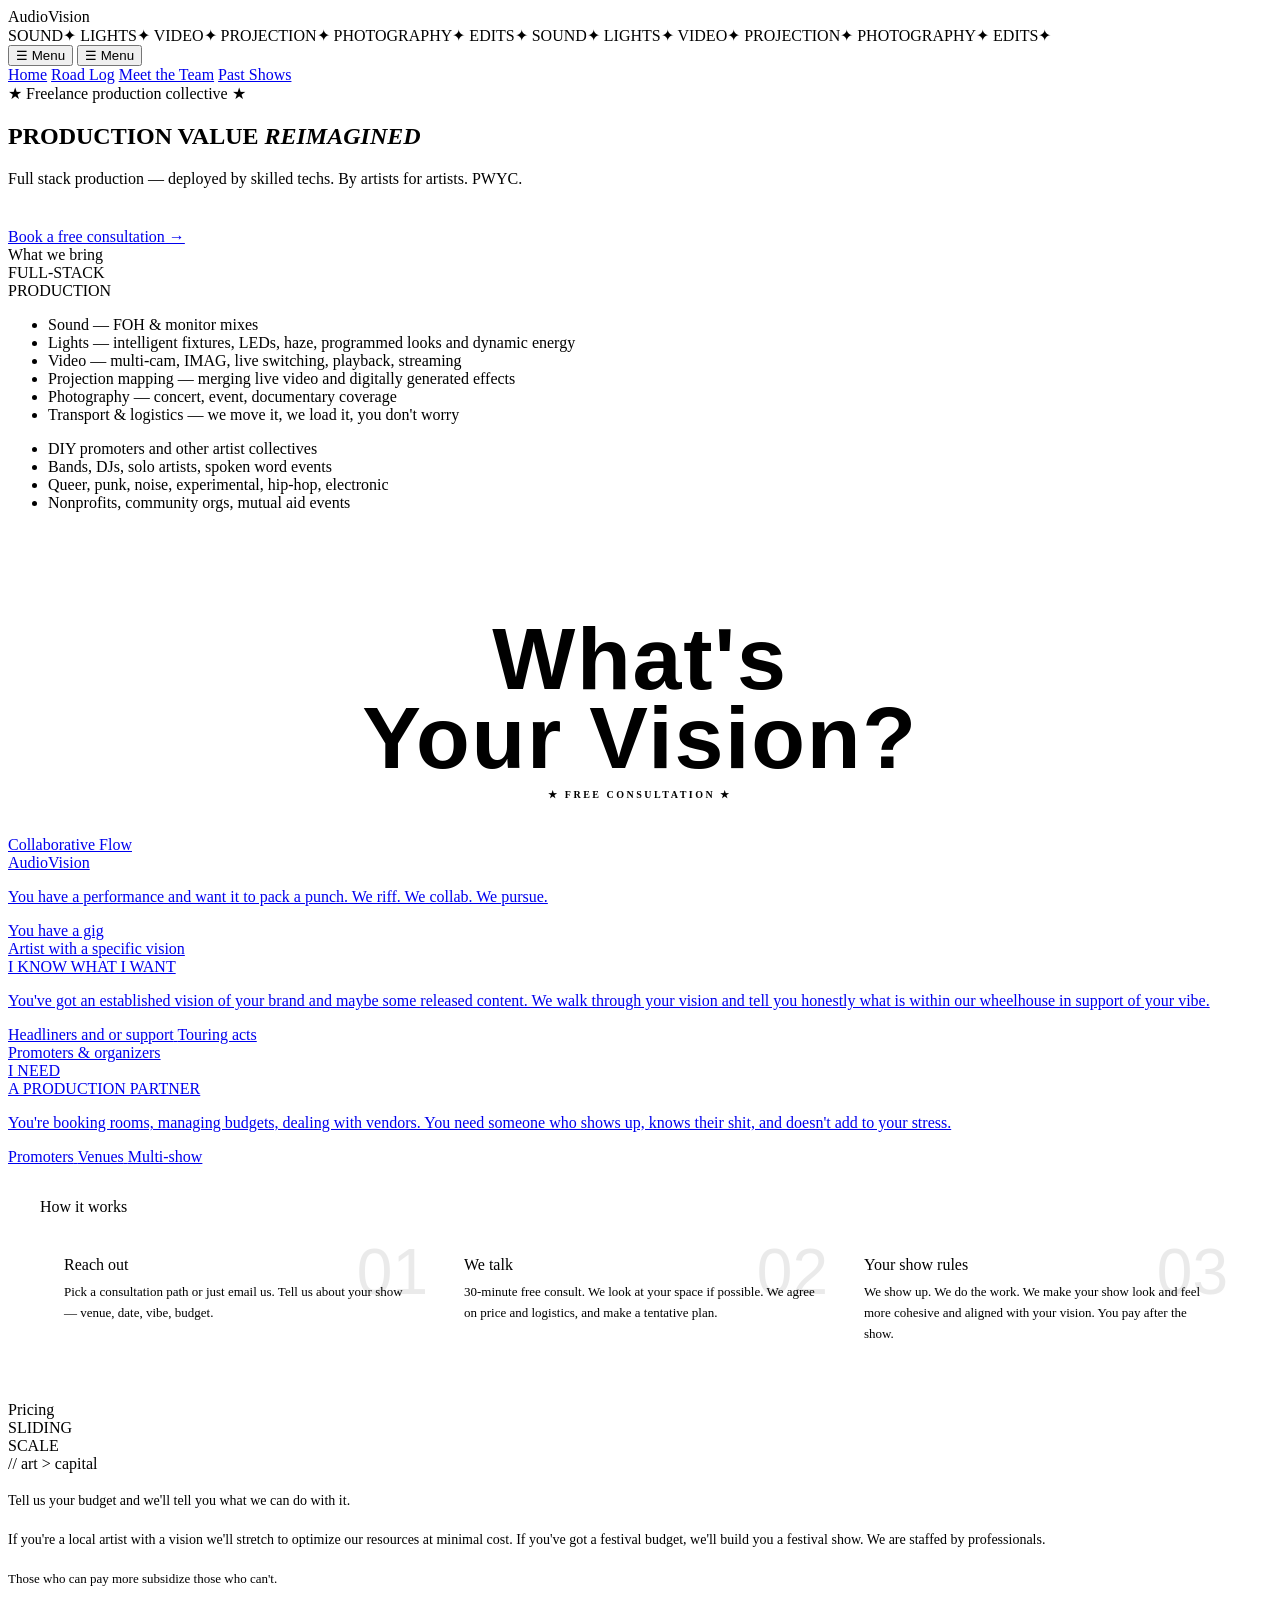
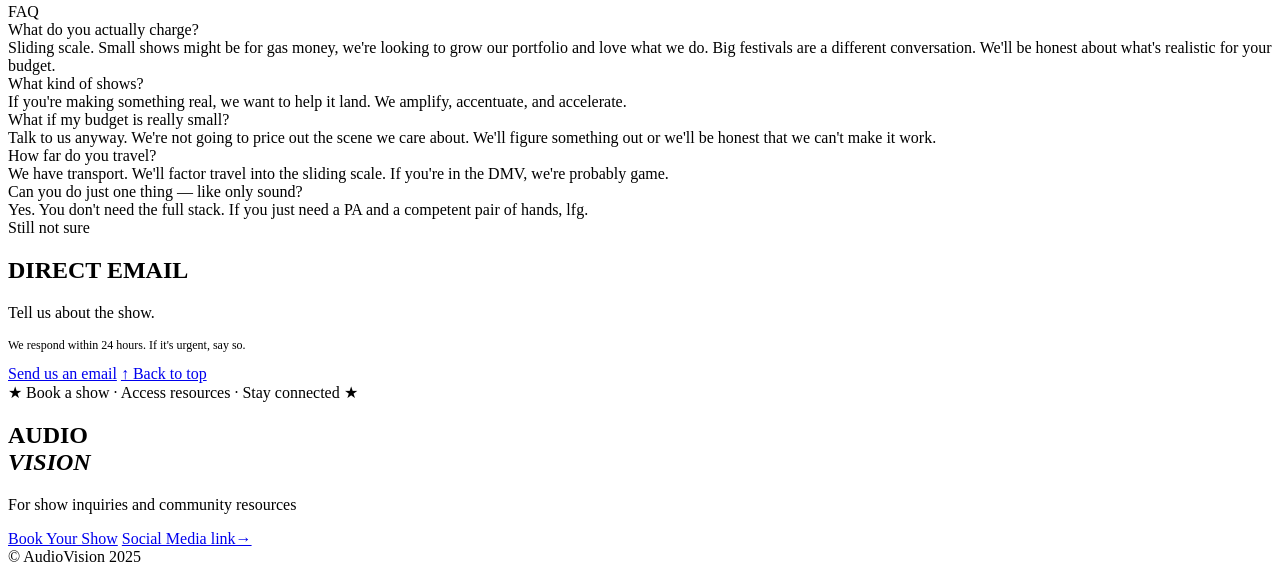
==== commit e3e86e50: "button functionality" ====
--- a/index.html
+++ b/index.html
@@ -41,7 +41,11 @@
   <button class="nav-toggle" onclick="document.querySelector('.hand-nav').classList.toggle('is-open')">☰ Menu</button>
 
   <!-- NAVIGATION -->
-  <nav class="hand-nav">
+
+
+
+<button class="nav-toggle" onclick="document.querySelector('.hand-nav').classList.toggle('is-open')">☰ Menu</button>
+<nav class="hand-nav">
     <a href="index.html">Home</a>
     <a href="road-log.html">Road Log</a>
     <a href="team.html">Meet the Team</a>
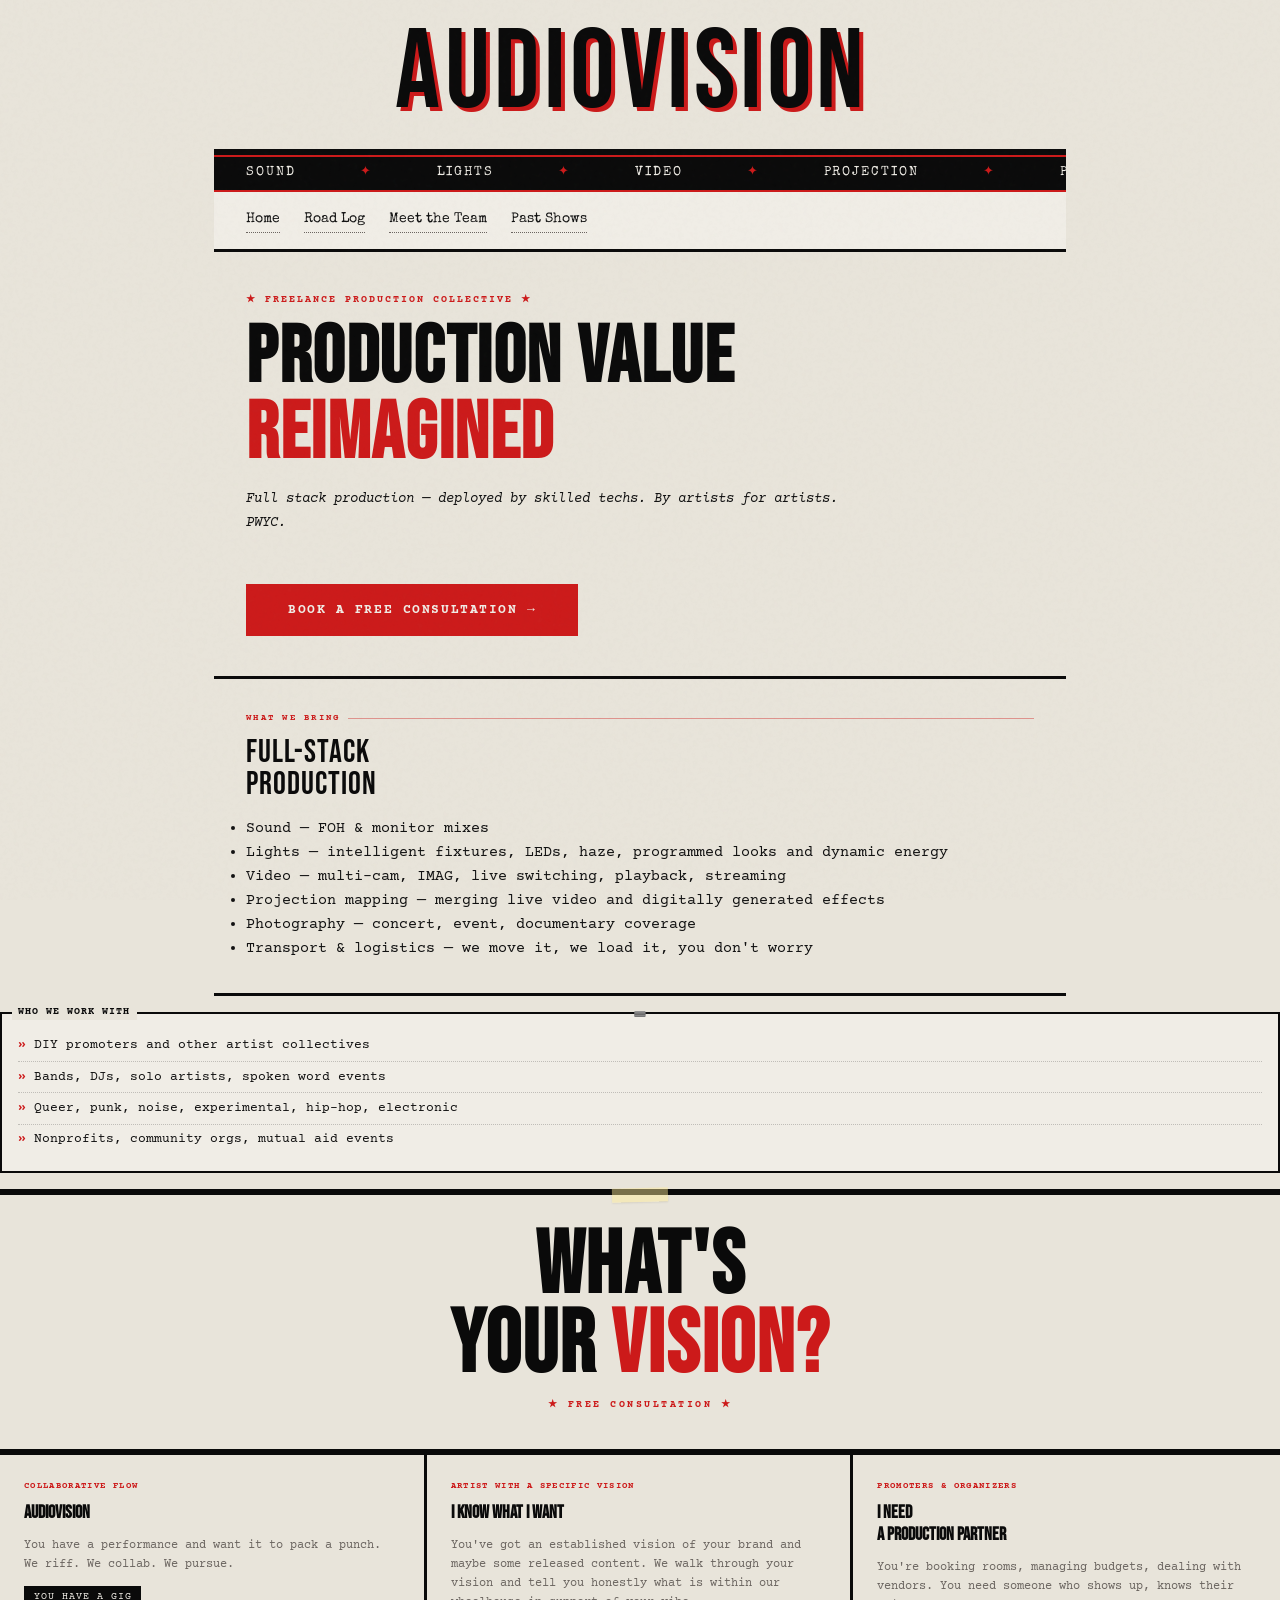
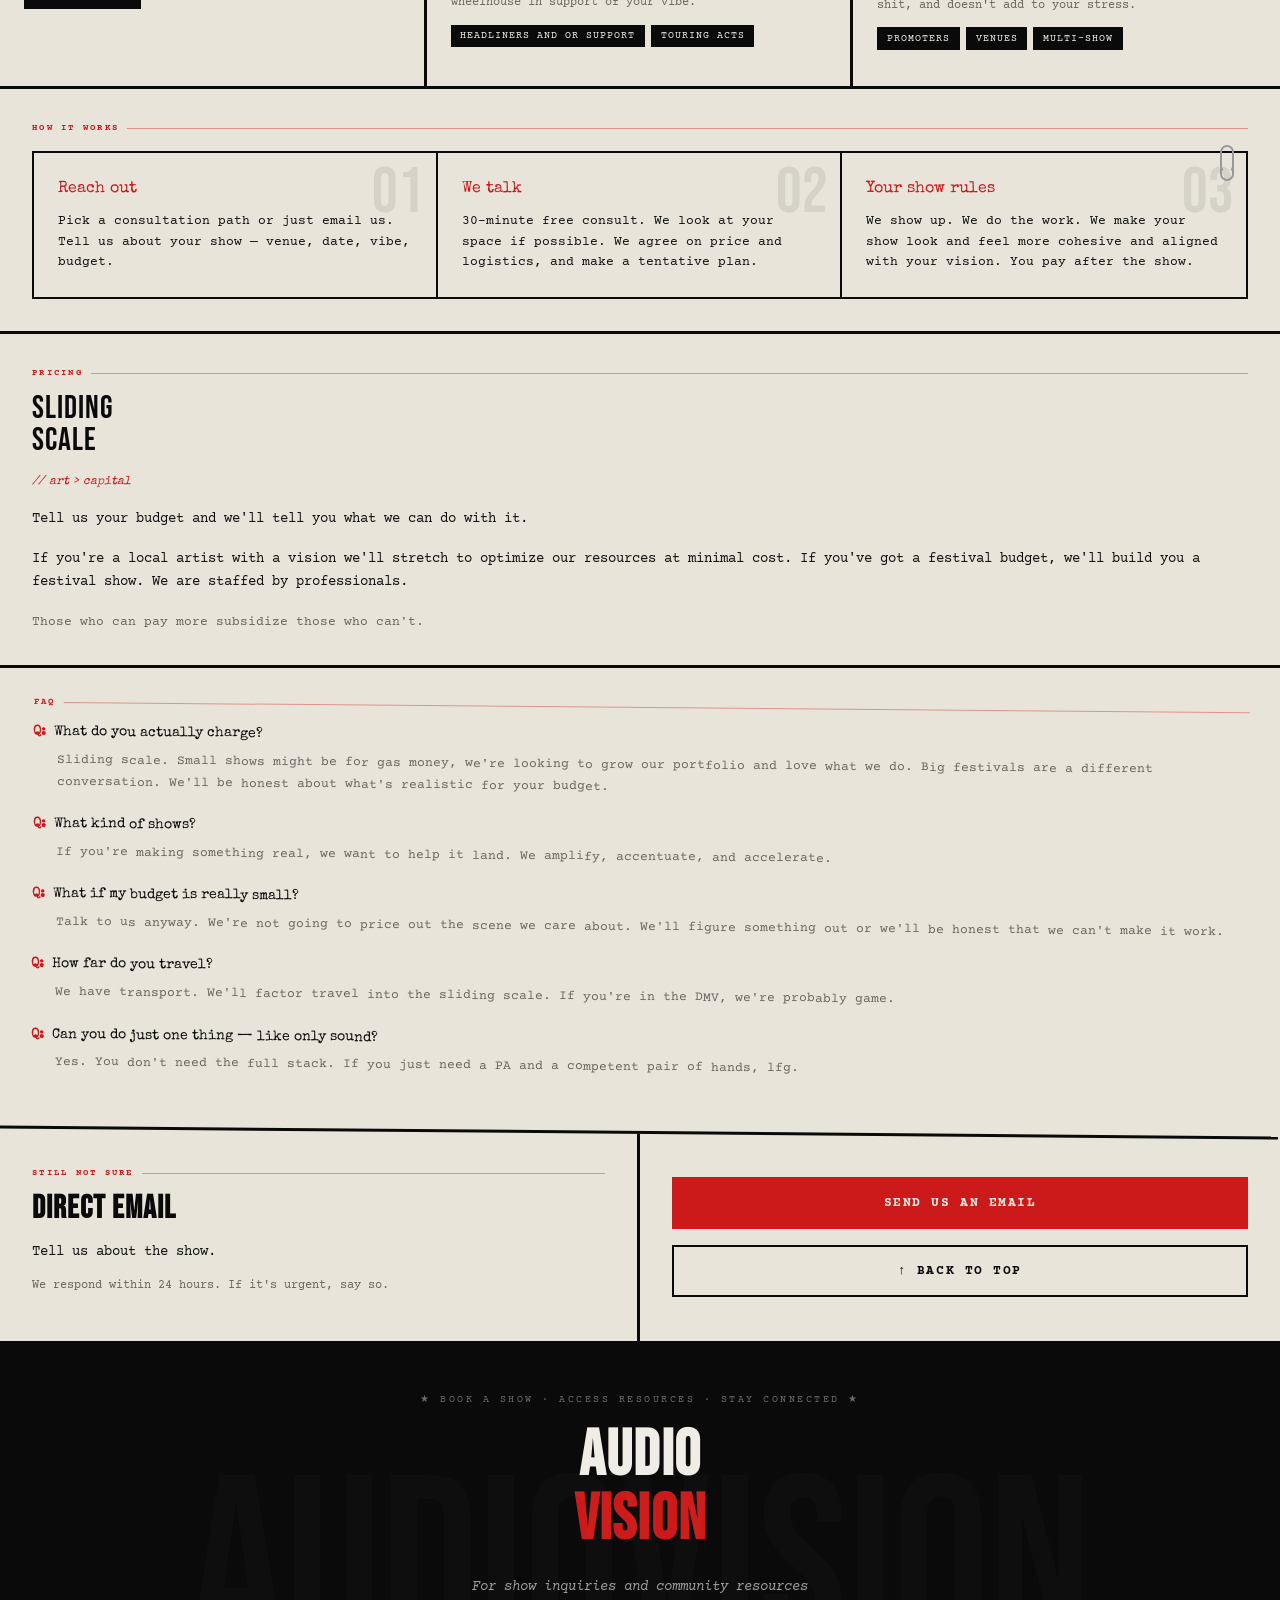
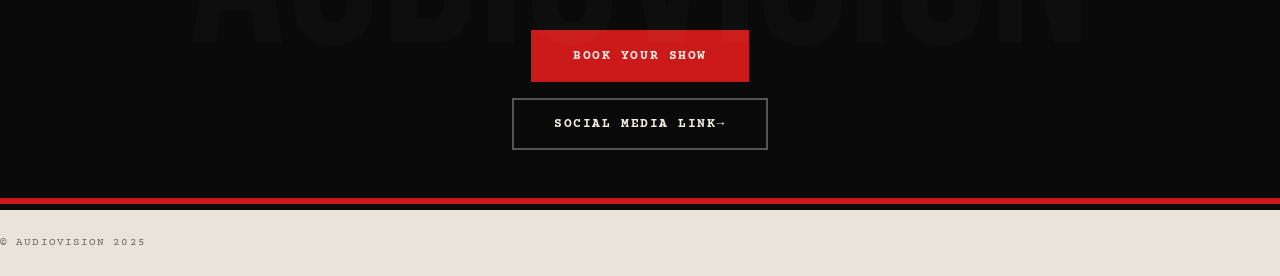
==== commit d77c606c: "recycle" ====
--- a/index.html
+++ b/index.html
@@ -1,9 +1,13 @@
 <!DOCTYPE html>
 <html lang="en">
+
 <head>
 <meta charset="UTF-8">
 <meta name="viewport" content="width=device-width, initial-scale=1.0">
 <title>AudioVision — Production for the People</title>
+<link rel="stylesheet" href="style.css">
+</head>
+
 
 </head>
 <body>
--- a/style.css
+++ b/style.css
@@ -0,0 +1,256 @@
+/* === IMPORTS & VARIABLES === */
+@import url('https://fonts.googleapis.com/css2?family=Special+Elite&family=Courier+Prime:ital,wght@0,400;0,700;1,400&family=Bebas+Neue&display=swap');
+
+:root {
+  --black: #0a0a0a;
+  --white: #f0ede6;
+  --red: #cc1a1a;
+  --gray: #2a2a2a;
+  --paper: #e8e4da;
+  --ink: #111111;
+  --muted: #6b6560;
+}
+
+/* === RESET & BASE === */
+*, *::before, *::after { box-sizing: border-box; margin: 0; padding: 0; }
+
+body {
+  background: var(--paper);
+  color: var(--ink);
+  font-family: 'Courier Prime', 'Courier New', monospace;
+  font-size: 15px;
+  line-height: 1.6;
+  overflow-x: hidden;
+}
+
+/* Noise texture overlay */
+body::before {
+  content: '';
+  position: fixed;
+  inset: 0;
+  background-image: url("data:image/svg+xml,%3Csvg viewBox='0 0 200 200' xmlns='http://www.w3.org/2000/svg'%3E%3Cfilter id='n'%3E%3CfeTurbulence type='fractalNoise' baseFrequency='0.9' numOctaves='4' stitchTiles='stitch'/%3E%3C/filter%3E%3Crect width='100%25' height='100%25' filter='url(%23n)' opacity='0.04'/%3E%3C/svg%3E");
+  pointer-events: none;
+  z-index: 1000;
+  opacity: 0.5;
+}
+
+.page { max-width: 900px; margin: 0 auto; padding: 0 1.5rem; }
+a { color: inherit; text-decoration: none; }
+
+/* === TYPOGRAPHY & COMPONENTS === */
+.section-label {
+  font-size: 9px; letter-spacing: 0.25em; text-transform: uppercase;
+  color: var(--red); font-weight: 700; margin-bottom: 0.75rem;
+  display: flex; align-items: center; gap: 0.5rem;
+}
+.section-label::after { content: ''; flex: 1; height: 1px; background: var(--red); opacity: 0.4; }
+
+.tag { background: var(--black); color: var(--white); font-size: 10px; letter-spacing: 0.1em; text-transform: uppercase; padding: 0.2rem 0.6rem; display: inline-block; }
+.tag-red { background: var(--red); color: var(--white); }
+.tag-outline { background: transparent; color: var(--black); border: 1px solid var(--black); }
+
+.stamp { display: inline-block; border: 3px solid var(--red); color: var(--red); font-family: 'Bebas Neue', sans-serif; font-size: 0.85rem; letter-spacing: 0.12em; padding: 0.15rem 0.5rem; transform: rotate(-3deg); margin-left: 0.5rem; text-shadow: 1px 1px 0 rgba(204,26,26,0.3); box-shadow: 2px 2px 0 rgba(204,26,26,0.15), inset 0 0 8px rgba(204,26,26,0.08); }
+.stamp-alt { transform: rotate(2deg); border-color: var(--black); color: var(--black); text-shadow: 1px 1px 0 rgba(0,0,0,0.2); box-shadow: 2px 2px 0 rgba(0,0,0,0.1), inset 0 0 8px rgba(0,0,0,0.05); }
+.stamp-faded { transform: rotate(-1deg) scale(0.95); opacity: 0.5; border-color: var(--red); color: var(--red); text-shadow: 1px 0px 0 rgba(204,26,26,0.2); box-shadow: 3px 1px 0 rgba(204,26,26,0.08); }
+
+.tape { position: relative; }
+.tape::before { content: ''; position: absolute; width: 3.5rem; height: 0.9rem; background: rgba(255, 235, 150, 0.45); top: -0.45rem; left: 50%; transform: translateX(-50%) rotate(-1.5deg); z-index: 2; box-shadow: 0 1px 2px rgba(0,0,0,0.08); }
+.tape-right::before { left: auto; right: 1rem; transform: rotate(2deg); }
+.tape-left::before { left: 1rem; transform: translateX(0) rotate(-2.5deg); }
+
+.stapled { position: relative; }
+.stapled::after { content: ''; position: absolute; top: -3px; left: 50%; transform: translateX(-50%); width: 0.7rem; height: 0.25rem; background: linear-gradient(to bottom, #999, #666); border-radius: 0.02rem; box-shadow: 0 1px 0 #888, 0 2px 0 #777; z-index: 3; }
+
+.red-pen { color: var(--red); font-family: 'Special Elite', serif; font-size: 12px; font-style: italic; }
+
+.margin-note { position: relative; padding-left: 2rem; }
+.margin-note::before { content: attr(data-note); position: absolute; left: -0.5rem; top: 0; width: 2.2rem; font-family: 'Special Elite', serif; font-size: 9px; color: var(--red); transform: rotate(-90deg); transform-origin: top left; white-space: nowrap; opacity: 0.7; }
+
+.corrected { position: relative; display: inline; }
+.corrected::after { content: ''; position: absolute; left: -2px; right: -2px; top: 45%; height: 3px; background: rgba(240, 237, 230, 0.85); transform: rotate(-0.5deg); }
+
+.photocopy { position: relative; transform: rotate(-0.3deg); }
+.photocopy::after { content: ''; position: absolute; inset: 0; background: radial-gradient(ellipse at center, transparent 50%, rgba(0,0,0,0.04) 100%); pointer-events: none; }
+.photocopy-tilt { transform: rotate(0.5deg); position: relative; }
+
+.clipped { position: relative; }
+.clipped::before { content: ''; position: absolute; top: -8px; right: 12px; width: 14px; height: 28px; border: 2px solid #999; border-radius: 7px; border-bottom-color: transparent; z-index: 3; }
+.clipped::after { content: ''; position: absolute; top: 14px; right: 12px; width: 14px; height: 14px; border: 2px solid #999; border-top-color: transparent; border-radius: 0 0 7px 7px; z-index: 3; }
+
+.xerox-box { border: 2px solid var(--black); padding: 1rem; margin: 1rem 0; position: relative; background: var(--white); }
+.xerox-box::before { content: attr(data-label); position: absolute; top: -10px; left: 10px; background: var(--paper); padding: 0 0.4rem; font-size: 10px; letter-spacing: 0.1em; text-transform: uppercase; font-weight: 700; color: var(--black); }
+.xerox-box ul { list-style: none; padding: 0; }
+.xerox-box ul li { padding: 0.3rem 0; border-bottom: 1px dotted rgba(0,0,0,0.2); font-size: 13px; }
+.xerox-box ul li:last-child { border-bottom: none; }
+.xerox-box ul li::before { content: '» '; color: var(--red); font-weight: 700; }
+
+.pull-quote { border-left: 6px solid var(--red); border-right: 6px solid var(--red); padding: 1.25rem 1.5rem; margin: 1.25rem 0; text-align: center; font-family: 'Special Elite', serif; font-size: clamp(1rem, 2.5vw, 1.3rem); line-height: 1.4; color: var(--black); background: var(--white); border-top: 1px solid var(--black); border-bottom: 1px solid var(--black); }
+
+.btn { font-family: 'Courier Prime', monospace; font-size: 13px; font-weight: 700; letter-spacing: 0.12em; text-transform: uppercase; text-decoration: none; padding: 0.85rem 2.5rem; display: inline-block; cursor: pointer; transition: transform 0.1s, background 0.1s; border: 2px solid; text-align: center; }
+.btn:active { transform: scale(0.97); }
+.btn-primary { background: var(--red); color: var(--white); border-color: var(--red); }
+.btn-primary:hover { background: #aa1515; border-color: #aa1515; }
+.btn-secondary { background: transparent; color: var(--black); border-color: var(--black); }
+.btn-secondary:hover { background: rgba(0,0,0,0.05); }
+.btn-ghost { background: transparent; color: var(--white); border-color: rgba(255,255,255,0.3); }
+.btn-ghost:hover { border-color: var(--white); background: rgba(255,255,255,0.05); }
+
+/* === LAYOUTS === */
+header { border-bottom: 6px solid var(--black); padding: 1.5rem 0 1rem; position: relative; }
+.masthead { display: grid; grid-template-columns: 1fr auto; align-items: end; gap: 1rem; margin-bottom: 0.5rem; }
+.zine-title { font-family: 'Bebas Neue', sans-serif; font-size: clamp(3.5rem, 10vw, 7rem); letter-spacing: 0.04em; line-height: 0.9; text-align: center; color: var(--black); text-shadow: 4px 4px 0 var(--red); }
+.header-price { font-size: 11px; text-transform: uppercase; letter-spacing: 0.1em; text-align: right; color: var(--muted); line-height: 1.8; }
+
+.ticker-wrap { overflow: hidden; background: var(--black); border-top: 2px solid var(--red); border-bottom: 2px solid var(--red); }
+.ticker { display: flex; white-space: nowrap; animation: ticker 10s linear infinite; font-family: 'Special Elite', serif; font-size: 0.8rem; letter-spacing: 0.15em; text-transform: uppercase; color: var(--white); padding: 0.4rem 0; }
+.ticker span { padding: 0 2rem; }
+.ticker .sep { color: var(--red); }
+@keyframes ticker { 0% { transform: translateX(0); } 100% { transform: translateX(-50%); } }
+
+/* Navigation */
+.hand-nav { border-bottom: 3px solid var(--black); padding: 1rem 2rem; font-family: 'Special Elite', serif; font-size: 14px; display: flex; gap: 1.5rem; flex-wrap: wrap; background: var(--white); }
+.hand-nav a { border-bottom: 1px dotted var(--muted); padding-bottom: 2px; }
+.hand-nav a:hover { color: var(--red); border-bottom: 1px solid var(--red); }
+
+/* Mobile Nav Toggle */
+.nav-toggle { display: none; background: var(--black); color: var(--white); border: none; padding: 0.75rem 1rem; font-family: 'Special Elite', serif; font-size: 14px; cursor: pointer; width: 100%; text-align: left; border-bottom: 3px solid var(--red); }
+
+/* Hero */
+.hero { border-bottom: 3px solid var(--black); padding: 2.5rem 2rem; }
+.hero-kicker { font-size: 10px; text-transform: uppercase; letter-spacing: 0.2em; color: var(--red); margin-bottom: 0.75rem; font-weight: 700; }
+.hero-headline { font-family: 'Bebas Neue', sans-serif; font-size: clamp(2.8rem, 7vw, 5rem); line-height: 0.95; letter-spacing: 0.02em; margin-bottom: 1rem; color: var(--black); }
+.hero-headline em { color: var(--red); font-style: normal; }
+.hero-body { font-size: 14px; line-height: 1.7; margin-bottom: 1.5rem; font-style: italic; max-width: 600px; }
+
+/* Sections */
+.single-col { border-bottom: 3px solid var(--black); padding: 2rem; }
+.col-headline { font-family: 'Bebas Neue', sans-serif; font-size: 2rem; letter-spacing: 0.03em; line-height: 1; margin-bottom: 1rem; color: var(--black); }
+
+/* Scale */
+.scale-section { display: grid; grid-template-columns: 1fr; border-bottom: 3px solid var(--black); }
+.scale-text { padding: 2rem; }
+.scale-visual { padding: 2rem; display: flex; flex-direction: column; justify-content: center; }
+.scale-slider { -webkit-appearance: none; appearance: none; width: 100%; height: 6px; background: linear-gradient(to right, var(--red), var(--black)); border-radius: 0; outline: none; border: 2px solid var(--black); cursor: pointer; }
+.scale-slider::-webkit-slider-thumb { -webkit-appearance: none; width: 24px; height: 24px; background: var(--red); border: 3px solid var(--black); cursor: pointer; }
+.scale-slider::-moz-range-thumb { width: 24px; height: 24px; background: var(--red); border: 3px solid var(--black); cursor: pointer; border-radius: 0; }
+.scale-labels { display: flex; justify-content: space-between; font-size: 9px; text-transform: uppercase; letter-spacing: 0.1em; color: var(--muted); margin-top: 0.5rem; }
+.scale-message { margin-top: 1rem; padding: 0.75rem 1rem; border: 2px solid var(--black); background: var(--white); font-size: 13px; min-height: 3rem; display: flex; align-items: center; }
+
+/* Cards */
+.cards-section { border-bottom: 3px solid var(--black); }
+.cards-intro { padding: 1.25rem 2rem; border-bottom: 2px solid var(--black); text-align: center; font-size: 13px; color: var(--muted); font-style: italic; }
+.cards-intro strong { color: var(--black); font-style: normal; }
+.three-cards { display: grid; grid-template-columns: repeat(3, 1fr); }
+.card { border-right: 3px solid var(--black); display: flex; flex-direction: column; text-decoration: none; color: inherit; transition: background 0.15s; padding: 1.5rem; cursor: pointer; }
+.card:last-child { border-right: none; }
+.card:hover { background: var(--white); }
+.card-label { font-size: 9px; text-transform: uppercase; letter-spacing: 0.15em; color: var(--red); font-weight: 700; margin-bottom: 0.5rem; }
+.card-title { font-family: 'Bebas Neue', sans-serif; font-size: 1.15rem; line-height: 1.2; color: var(--black); margin-bottom: 0.75rem; font-weight: 700; }
+.card-desc { font-size: 12px; line-height: 1.6; margin-bottom: 0.75rem; color: var(--muted); }
+.card-tags { display: flex; flex-wrap: wrap; gap: 0.4rem; margin-bottom: 0.75rem; }
+.card-cta { margin-top: auto; font-size: 11px; font-weight: 700; letter-spacing: 0.1em; color: var(--red); text-transform: uppercase; }
+
+/* Not Sure */
+.not-sure { display: grid; grid-template-columns: 1fr 1fr; border-bottom: 3px solid var(--black); }
+.not-sure-text { padding: 2rem; border-right: 3px solid var(--black); }
+.not-sure-text h2 { font-family: 'Bebas Neue', sans-serif; font-size: 2rem; letter-spacing: 0.03em; line-height: 1; margin-bottom: 1rem; color: var(--black); }
+.not-sure-text p { font-size: 14px; line-height: 1.7; margin-bottom: 0.75rem; }
+.not-sure-contact { padding: 2rem; display: flex; flex-direction: column; justify-content: center; gap: 1rem; }
+
+/* FAQ */
+.faq-section { border-bottom: 3px solid var(--black); padding: 2rem; }
+.faq-item { margin-bottom: 1.25rem; }
+.faq-q { font-family: 'Special Elite', serif; font-size: 14px; color: var(--black); margin-bottom: 0.4rem; display: flex; gap: 0.5rem; }
+.faq-q::before { content: 'Q:'; color: var(--red); font-weight: 700; flex-shrink: 0; }
+.faq-a { font-size: 13px; line-height: 1.65; color: var(--muted); padding-left: 1.5rem; }
+
+/* Values */
+.values-section { border-bottom: 3px solid var(--black); padding: 2rem; }
+.values-grid { display: grid; grid-template-columns: 1fr 1fr; gap: 1rem; margin-top: 1rem; }
+.value-item { border: 2px solid var(--black); padding: 1rem; background: var(--white); display: flex; gap: 0.75rem; align-items: flex-start; }
+.value-icon { font-size: 1.25rem; flex-shrink: 0; width: 2rem; text-align: center; line-height: 1; }
+.value-title { font-family: 'Special Elite', serif; font-size: 13px; color: var(--black); margin-bottom: 0.25rem; }
+.value-desc { font-size: 12px; color: var(--muted); line-height: 1.5; }
+
+/* CTA */
+.cta-section { background: var(--black); padding: 3rem 2rem; text-align: center; position: relative; overflow: hidden; border-bottom: 6px solid var(--red); }
+.cta-section::before { content: 'AudioVision'; position: absolute; font-family: 'Bebas Neue', sans-serif; font-size: 15rem; color: rgba(255,255,255,0.02); top: 50%; left: 50%; transform: translate(-50%, -50%); white-space: nowrap; pointer-events: none; }
+.cta-label { font-size: 10px; letter-spacing: 0.25em; text-transform: uppercase; color: rgba(255,255,255,0.4); margin-bottom: 1rem; }
+.cta-headline { font-family: 'Bebas Neue', sans-serif; font-size: clamp(2rem, 6vw, 4rem); color: var(--white); line-height: 1; margin-bottom: 1.5rem; letter-spacing: 0.02em; }
+.cta-headline em { color: var(--red); font-style: normal; }
+.cta-body { color: rgba(255,255,255,0.6); font-size: 14px; max-width: 500px; margin: 0 auto 2rem; font-style: italic; }
+.cta-buttons { display: flex; gap: 1rem; justify-content: center; flex-wrap: wrap; }
+
+/* Footer */
+footer { border-top: 6px solid var(--black); padding: 1.5rem 0; display: flex; justify-content: space-between; align-items: center; font-size: 11px; color: var(--muted); text-transform: uppercase; letter-spacing: 0.1em; }
+.footer-opsec { font-size: 10px; color: var(--red); font-style: italic; text-transform: none; letter-spacing: 0; }
+
+/* === PAGE SPECIFIC LAYOUTS === */
+
+/* Road Log */
+.log-entry { border-bottom: 1px dotted rgba(0,0,0,0.2); padding: 1.5rem 0; }
+.log-entry:last-child { border-bottom: none; }
+.log-meta { display: flex; justify-content: space-between; align-items: center; margin-bottom: 0.75rem; flex-wrap: wrap; gap: 0.5rem; }
+.log-date { font-family: 'Special Elite', serif; font-size: 12px; color: var(--red); font-weight: 700; }
+.log-venue { font-family: 'Bebas Neue', sans-serif; font-size: 1.5rem; letter-spacing: 0.03em; line-height: 1; margin-bottom: 0.5rem; }
+.log-body { font-size: 13px; line-height: 1.7; color: var(--muted); margin-bottom: 0.5rem; }
+
+/* Meet the Team */
+.team-grid { display: grid; grid-template-columns: repeat(2, 1fr); gap: 1.5rem; margin-top: 1.5rem; }
+.dossier { border: 2px solid var(--black); padding: 1.5rem; background: var(--white); display: flex; flex-direction: column; }
+.dossier-header { border-bottom: 2px dotted var(--black); padding-bottom: 0.75rem; margin-bottom: 1rem; display: flex; justify-content: space-between; align-items: flex-start; }
+.dossier-name { font-family: 'Bebas Neue', sans-serif; font-size: 1.8rem; line-height: 1; color: var(--black); }
+.dossier-role { font-family: 'Special Elite', serif; font-size: 12px; color: var(--red); margin-top: 0.25rem; }
+.dossier-bio { font-size: 13px; line-height: 1.7; color: var(--muted); flex-grow: 1; margin-bottom: 1rem; }
+.dossier-tags { display: flex; flex-wrap: wrap; gap: 0.4rem; }
+
+/* Past Shows / Posters */
+.poster-wall { border-bottom: 3px solid var(--black); padding: 2rem; background: var(--white); }
+.poster-grid { display: grid; grid-template-columns: repeat(2, 1fr); gap: 2rem; margin-top: 1.5rem; }
+.poster-slot { border: 2px solid var(--black); background: var(--paper); padding: 1.5rem; display: flex; flex-direction: column; justify-content: space-between; transition: transform 0.2s; }
+.poster-slot:hover { transform: scale(1.01); }
+.poster-img-placeholder { width: 100%; aspect-ratio: 3/4; background: var(--gray); border: 1px solid var(--black); display: flex; align-items: center; justify-content: center; margin-bottom: 1rem; font-family: 'Special Elite', serif; font-size: 12px; color: rgba(255,255,255,0.4); text-align: center; padding: 1rem; }
+.poster-slot:nth-child(1) .poster-img-placeholder { transform: rotate(-1deg); }
+.poster-slot:nth-child(2) .poster-img-placeholder { transform: rotate(1.5deg); }
+.poster-slot:nth-child(3) .poster-img-placeholder { transform: rotate(-0.5deg); }
+.poster-slot:nth-child(4) .poster-img-placeholder { transform: rotate(2deg); }
+.poster-info { padding-top: 0.5rem; border-top: 2px dotted var(--black); }
+.poster-title { font-family: 'Bebas Neue', sans-serif; font-size: 1.3rem; margin-bottom: 0.25rem; }
+.poster-meta { font-size: 11px; color: var(--muted); margin-bottom: 0.5rem; }
+
+
+/* ==========================================
+   MOBILE OPTIMIZATION (< 768px)
+   ========================================== */
+@media (max-width: 768px) {
+  
+  /* Mobile Nav Menu */
+  .nav-toggle { display: block; }
+  .hand-nav { display: none; flex-direction: column; gap: 1rem; padding: 1.5rem 2rem; }
+  .hand-nav.is-open { display: flex; }
+  .hand-nav a { font-size: 16px; border-bottom: none; }
+
+  /* Padding adjustments */
+  .hero, .single-col, .scale-text, .scale-visual, .not-sure-text, .not-sure-contact, .faq-section, .poster-wall { padding: 1.5rem 1rem; }
+
+  /* Stacking Grids */
+  .masthead { grid-template-columns: 1fr; text-align: center; }
+  .header-price { text-align: center !important; }
+  
+  .scale-section, .not-sure { grid-template-columns: 1fr; }
+  .scale-text, .not-sure-text { border-right: none; border-bottom: 3px solid var(--black); }
+  
+  .three-cards { grid-template-columns: 1fr; }
+  .card { border-right: none; border-bottom: 3px solid var(--black); }
+  
+  .values-grid, .team-grid, .poster-grid { grid-template-columns: 1fr; }
+
+  /* Fix steps stacking */
+  .steps { grid-template-columns: 1fr !important; }
+  .steps > div { border-right: none !important; border-bottom: 2px solid var(--black); padding-bottom: 1.5rem; margin-bottom: 1.5rem; }
+  .steps > div:last-child { border-bottom: none; margin-bottom: 0; }
+  
+  /* Hide rotated text on small screens */
+  .margin-note { padding-left: 0; }
+  .margin-note::before { display: none; }
+}
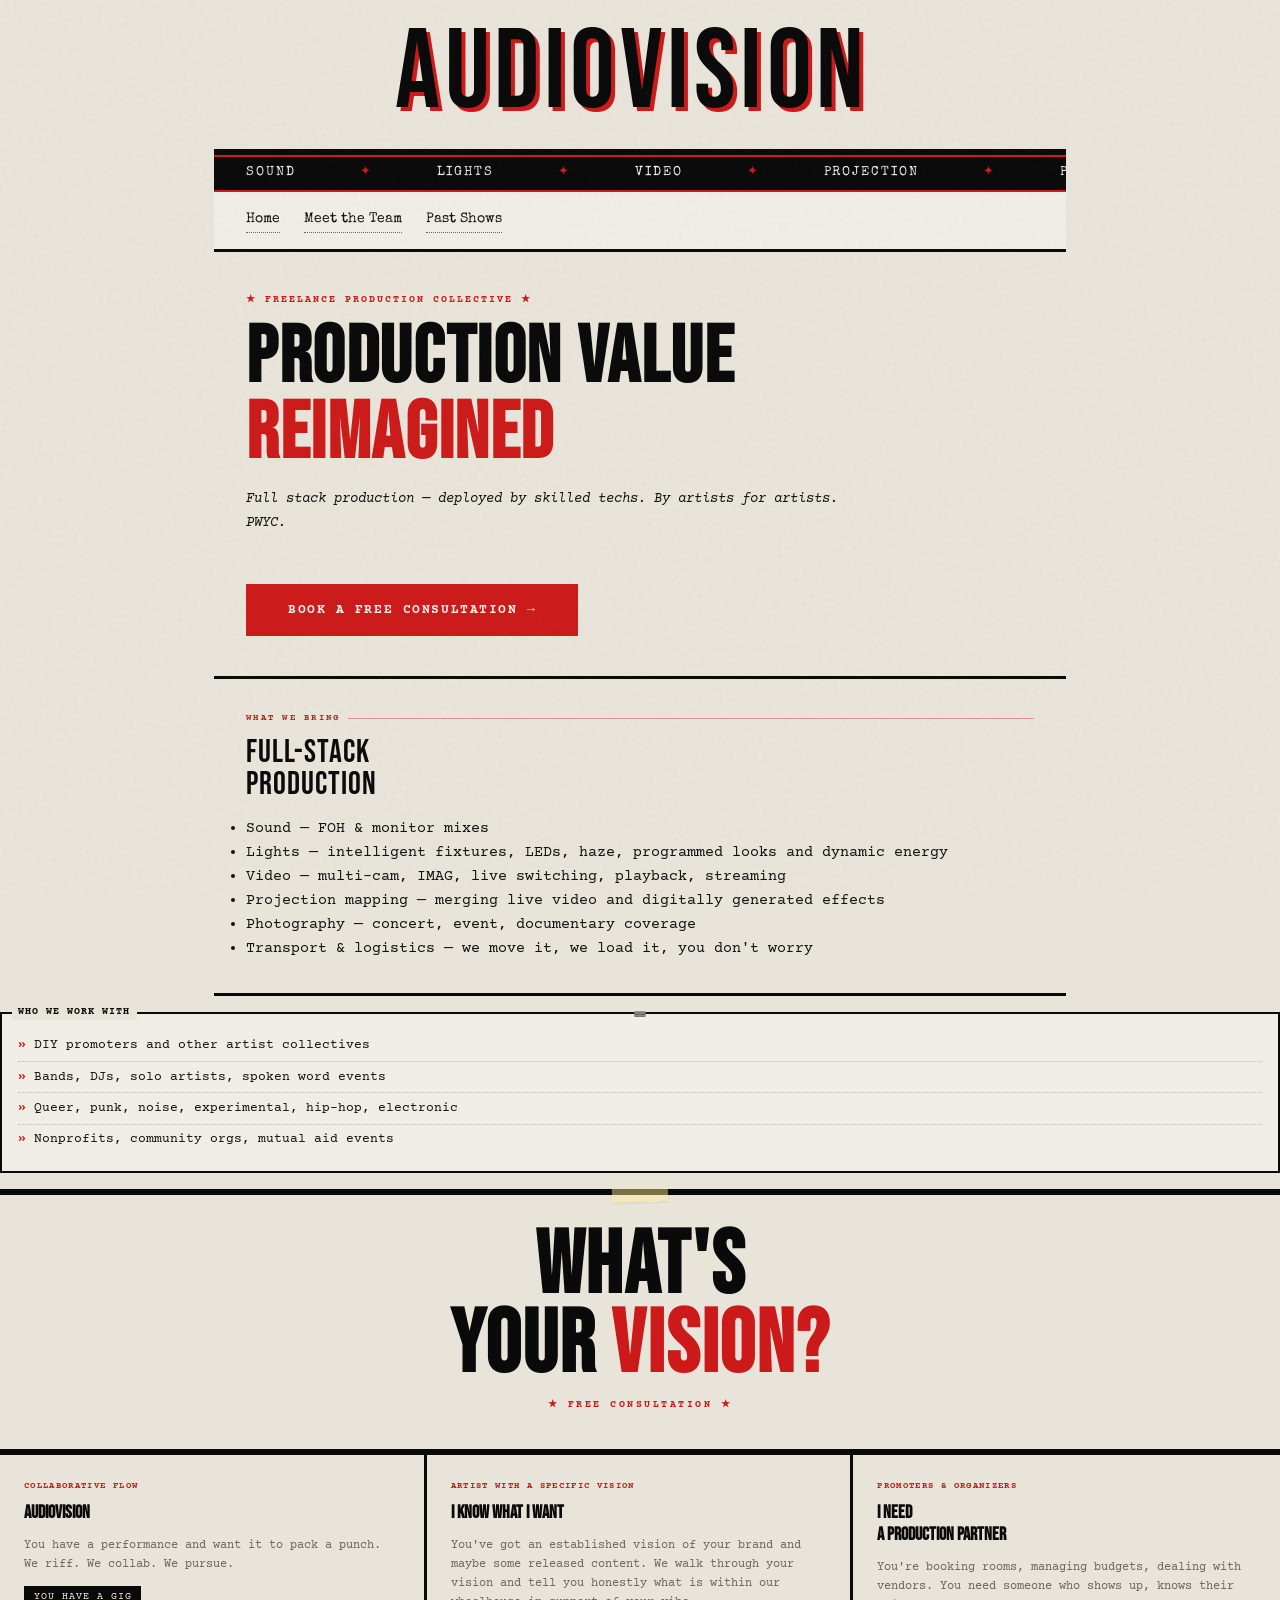
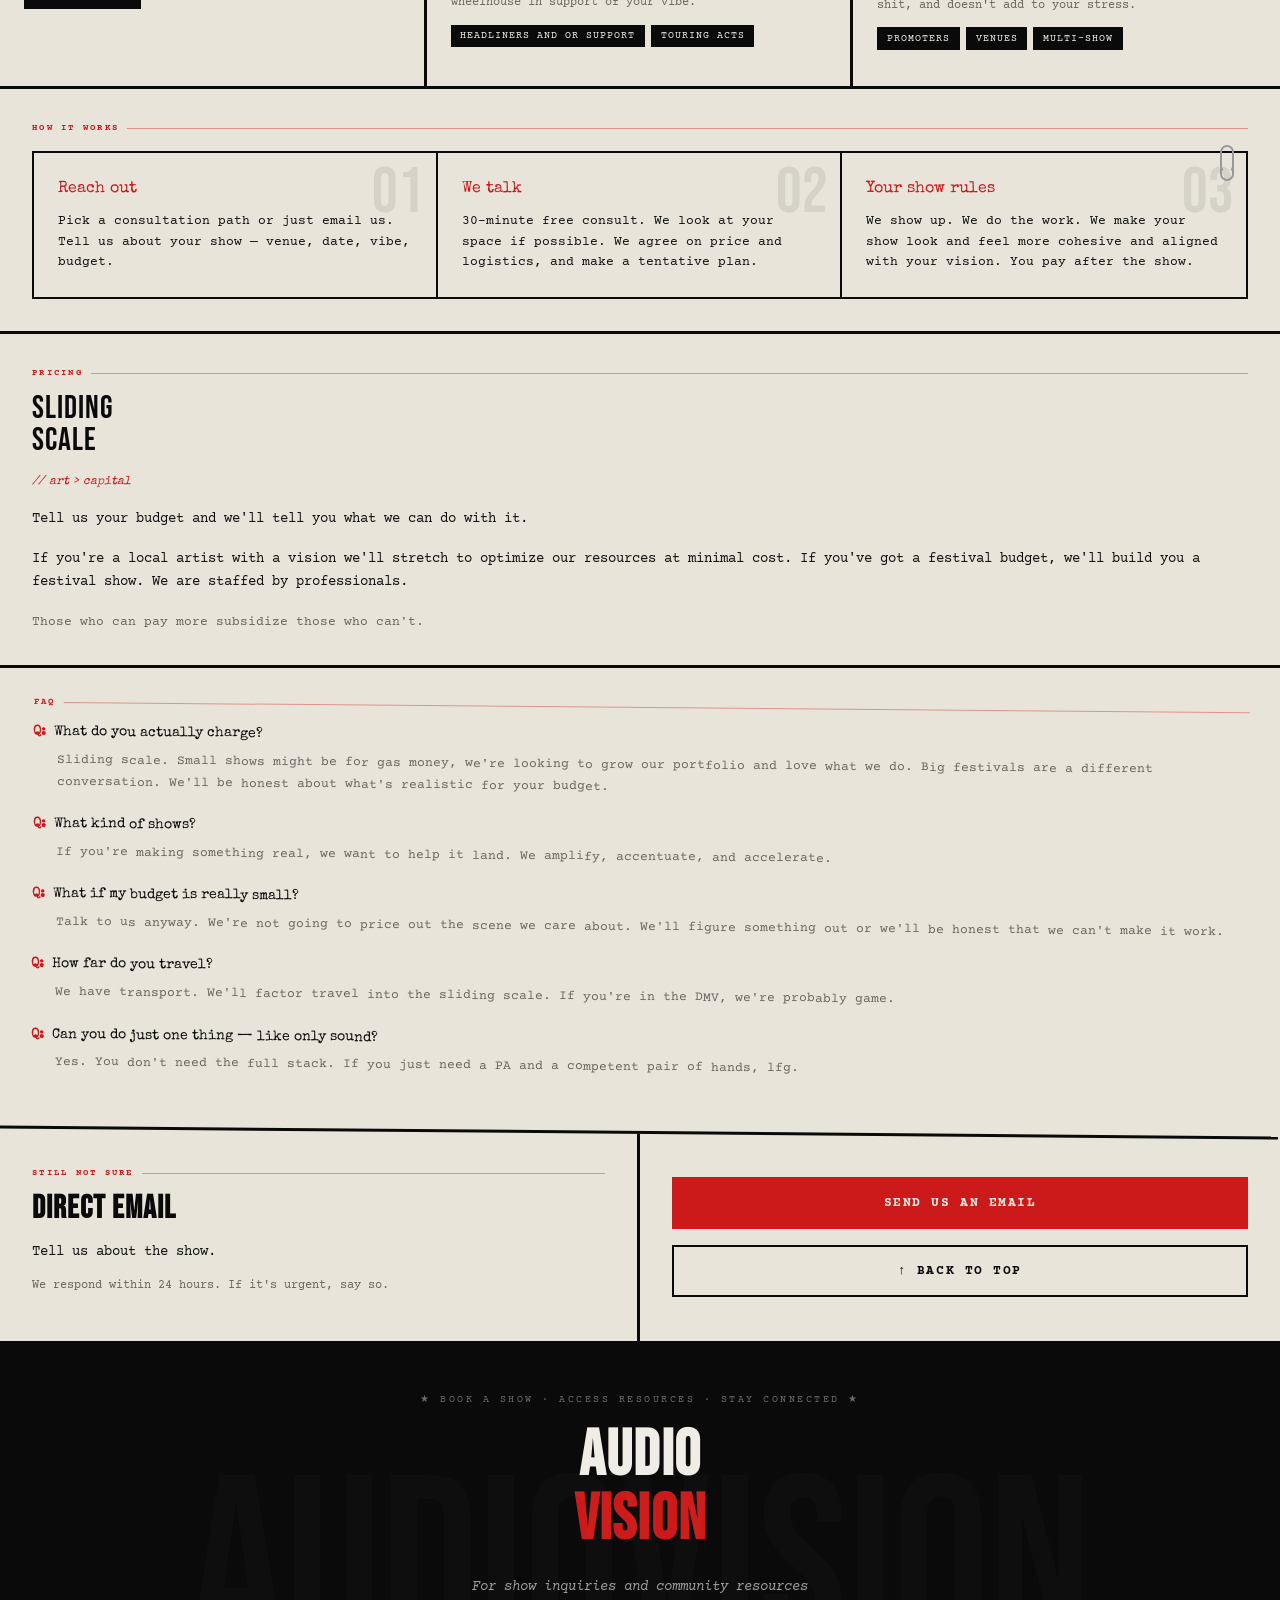
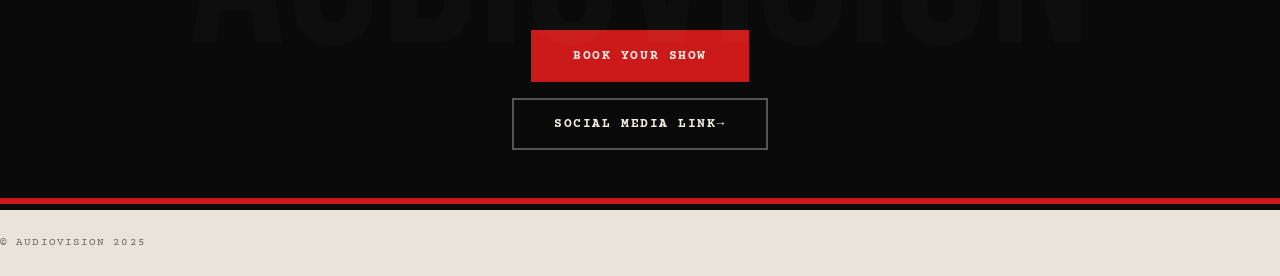
==== commit cbcd6d64: "nav bar" ====
--- a/index.html
+++ b/index.html
@@ -41,8 +41,6 @@
     </div>
   </div>
 
-  <!-- MOBILE MENU BUTTON -->
-  <button class="nav-toggle" onclick="document.querySelector('.hand-nav').classList.toggle('is-open')">☰ Menu</button>
 
   <!-- NAVIGATION -->
 
@@ -51,9 +49,9 @@
 <button class="nav-toggle" onclick="document.querySelector('.hand-nav').classList.toggle('is-open')">☰ Menu</button>
 <nav class="hand-nav">
     <a href="index.html">Home</a>
-    <a href="road-log.html">Road Log</a>
     <a href="team.html">Meet the Team</a>
     <a href="posters.html">Past Shows</a>
+    <!--  <a href="road-log.html">Road Log</a>-->
   </nav>
 
   <!-- HERO -->
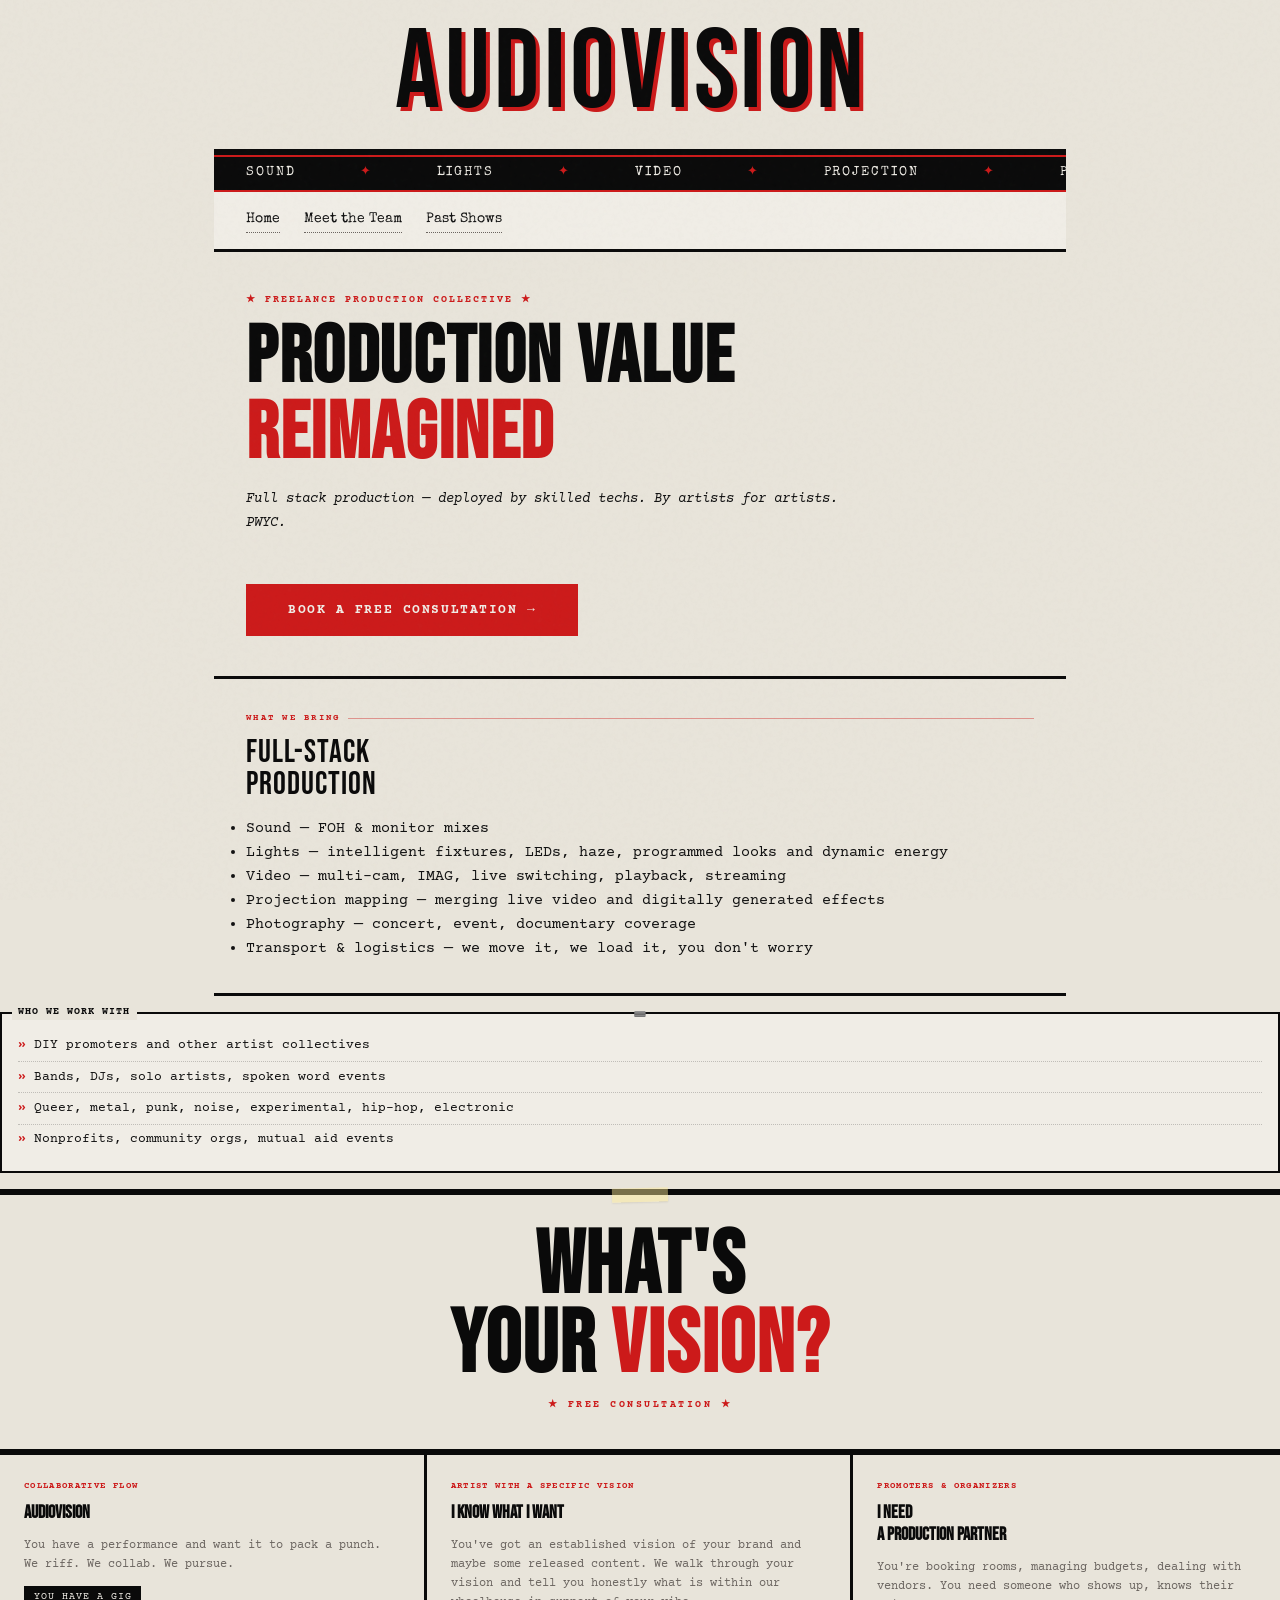
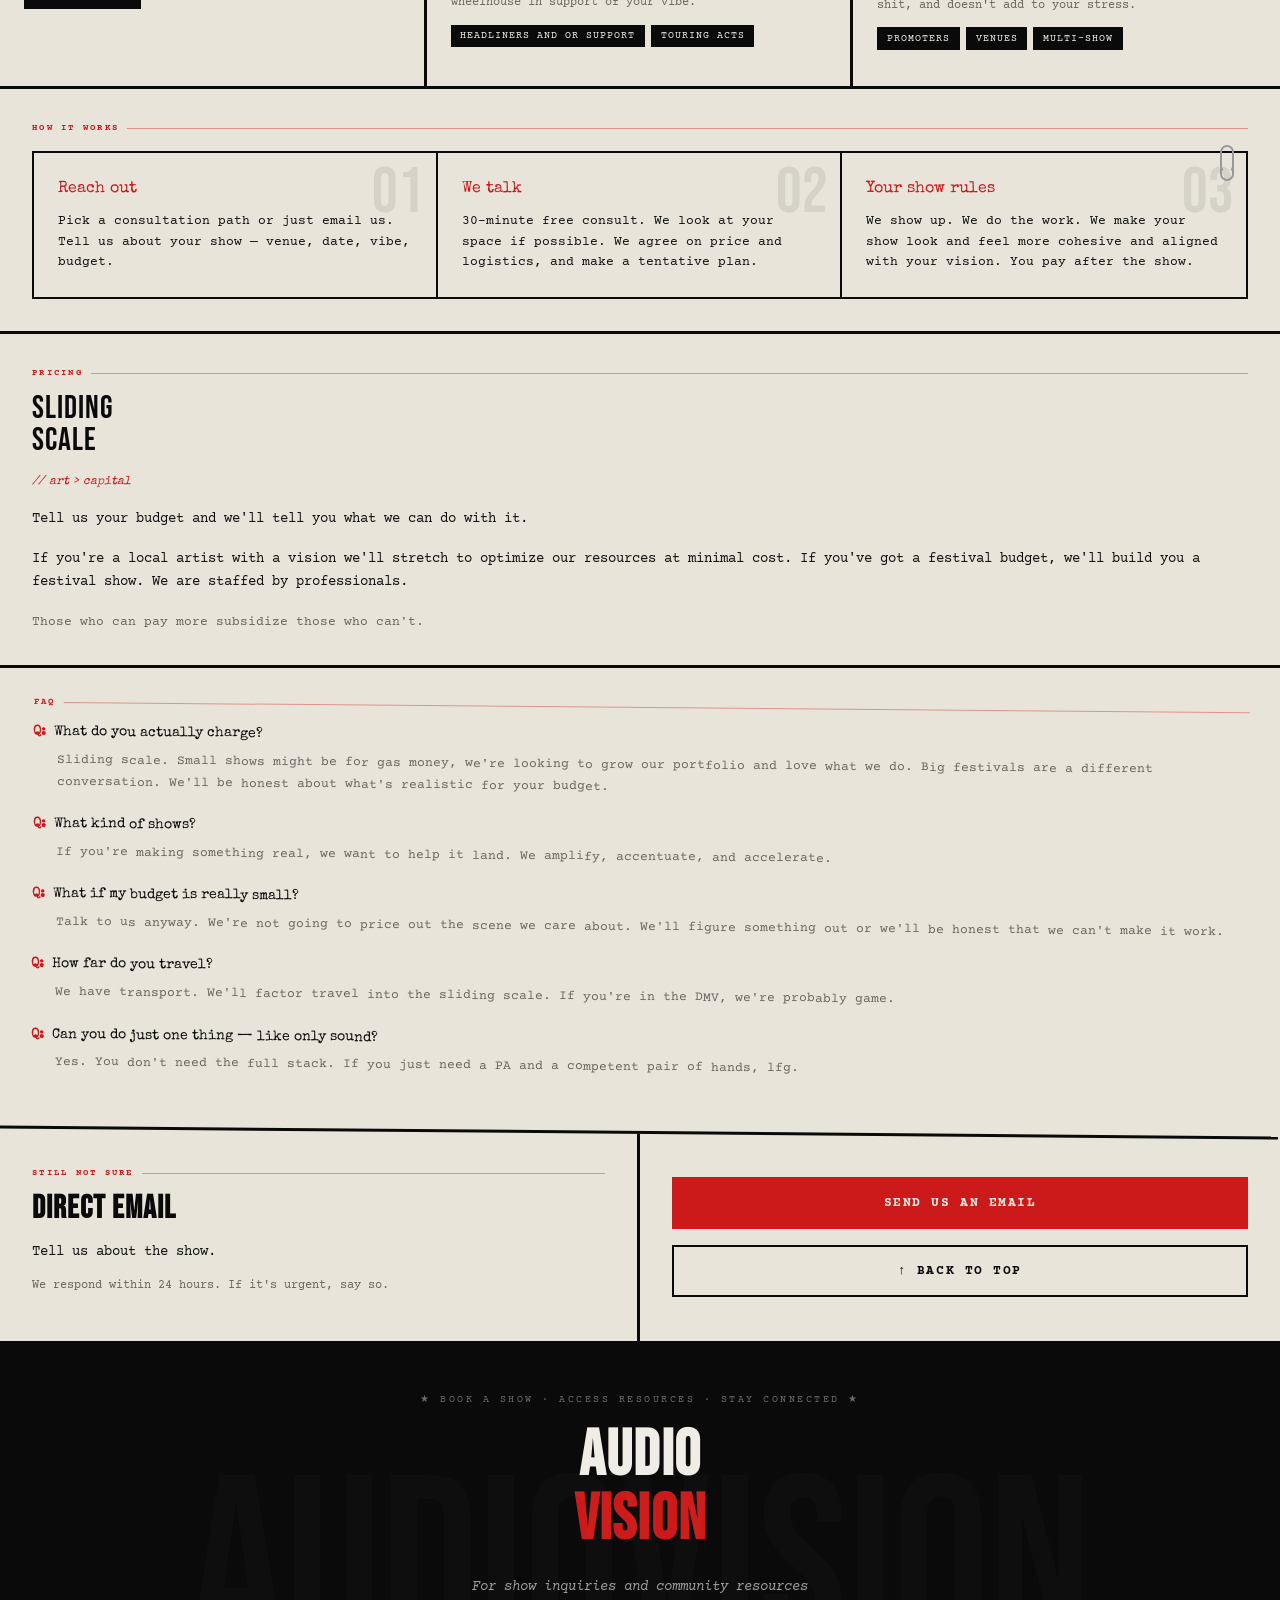
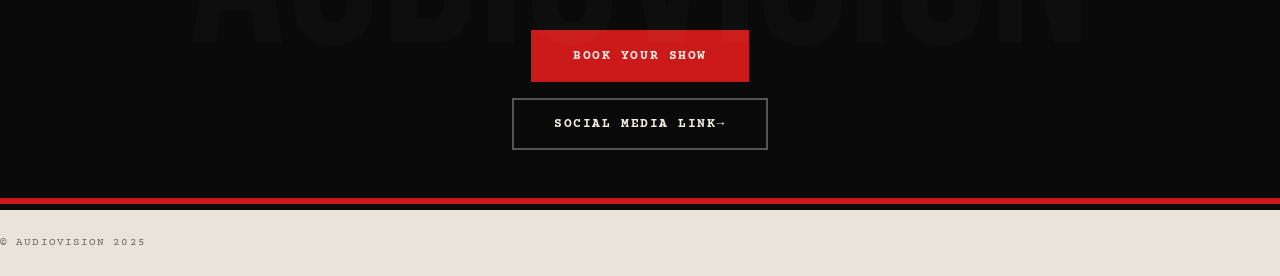
==== commit 9d3dc9c0: "asdf" ====
--- a/index.html
+++ b/index.html
@@ -81,7 +81,7 @@
       <ul>
         <li>DIY promoters and other artist collectives</li>
         <li>Bands, DJs, solo artists, spoken word events</li>
-        <li>Queer, punk, noise, experimental, hip-hop, electronic</li>
+        <li>Queer, metal, punk, noise, experimental, hip-hop, electronic</li>
         <li>Nonprofits, community orgs, mutual aid events</li>
       </ul>
     </div>
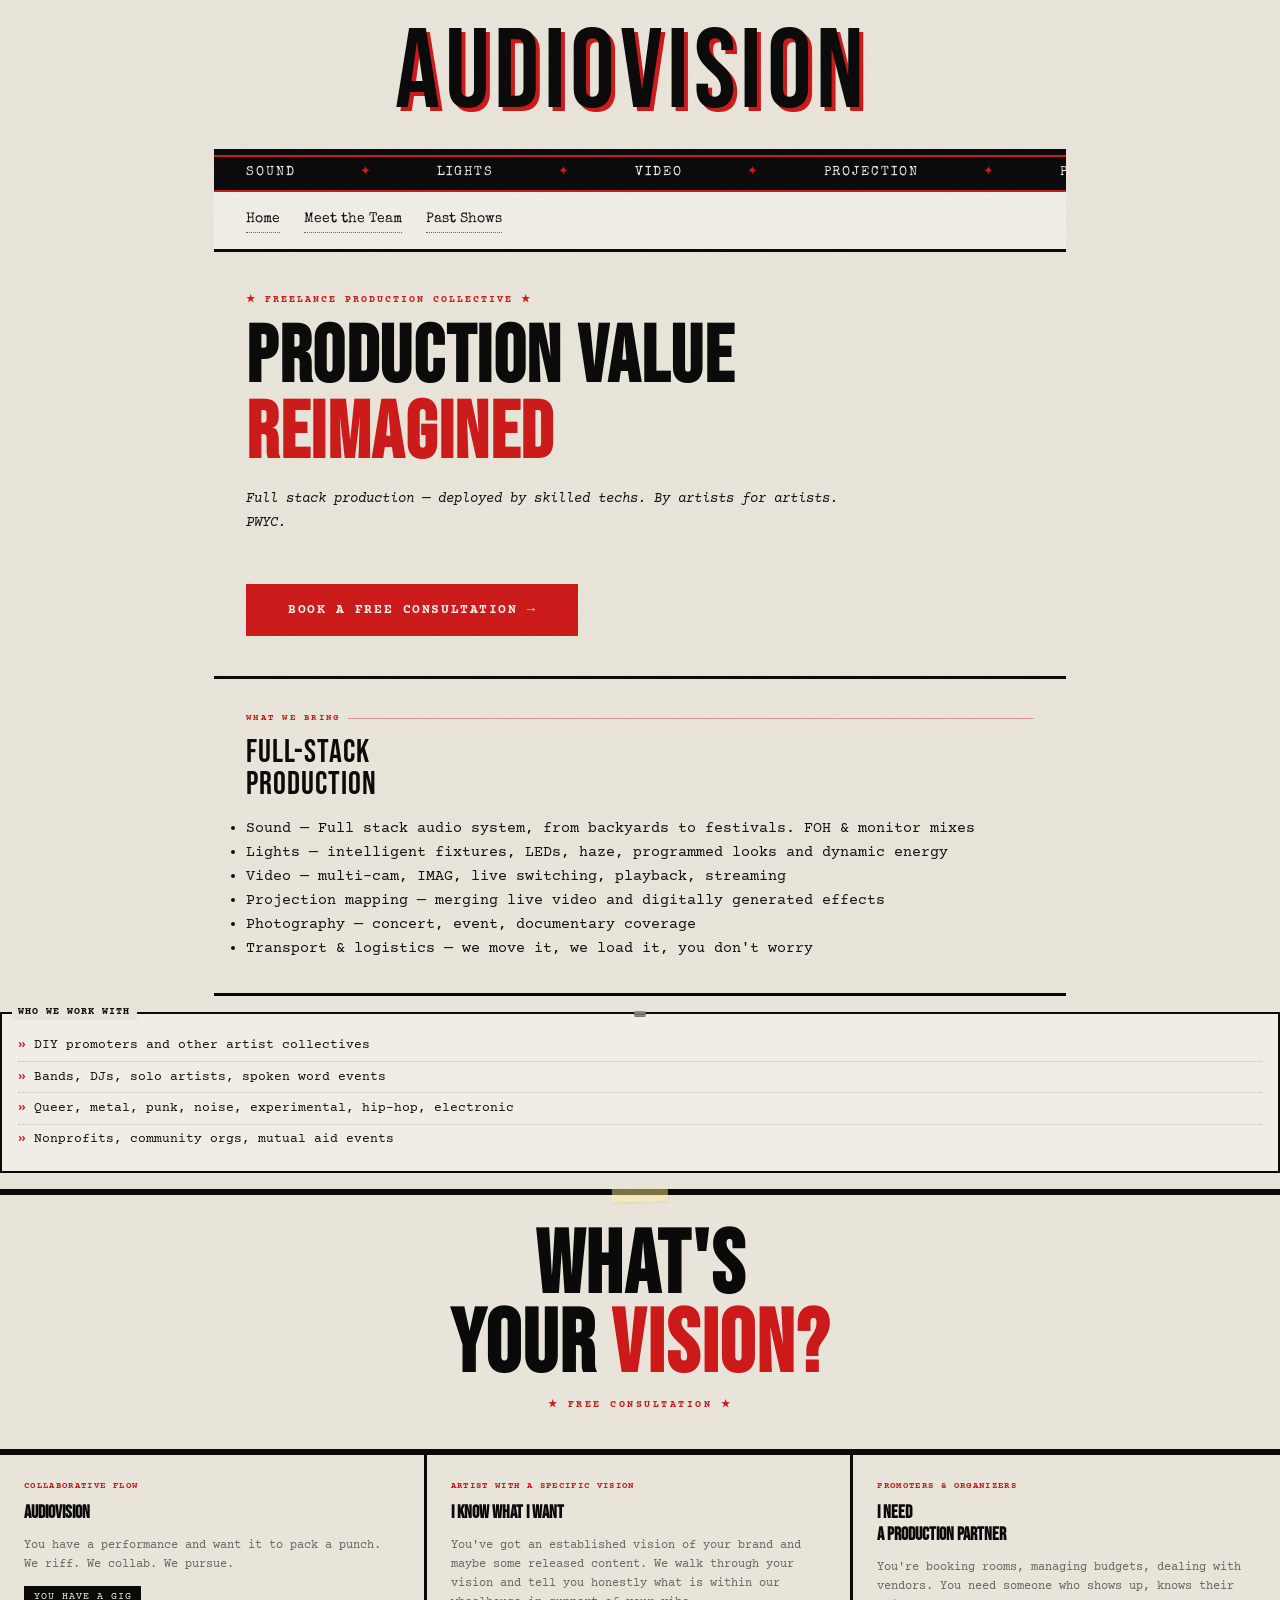
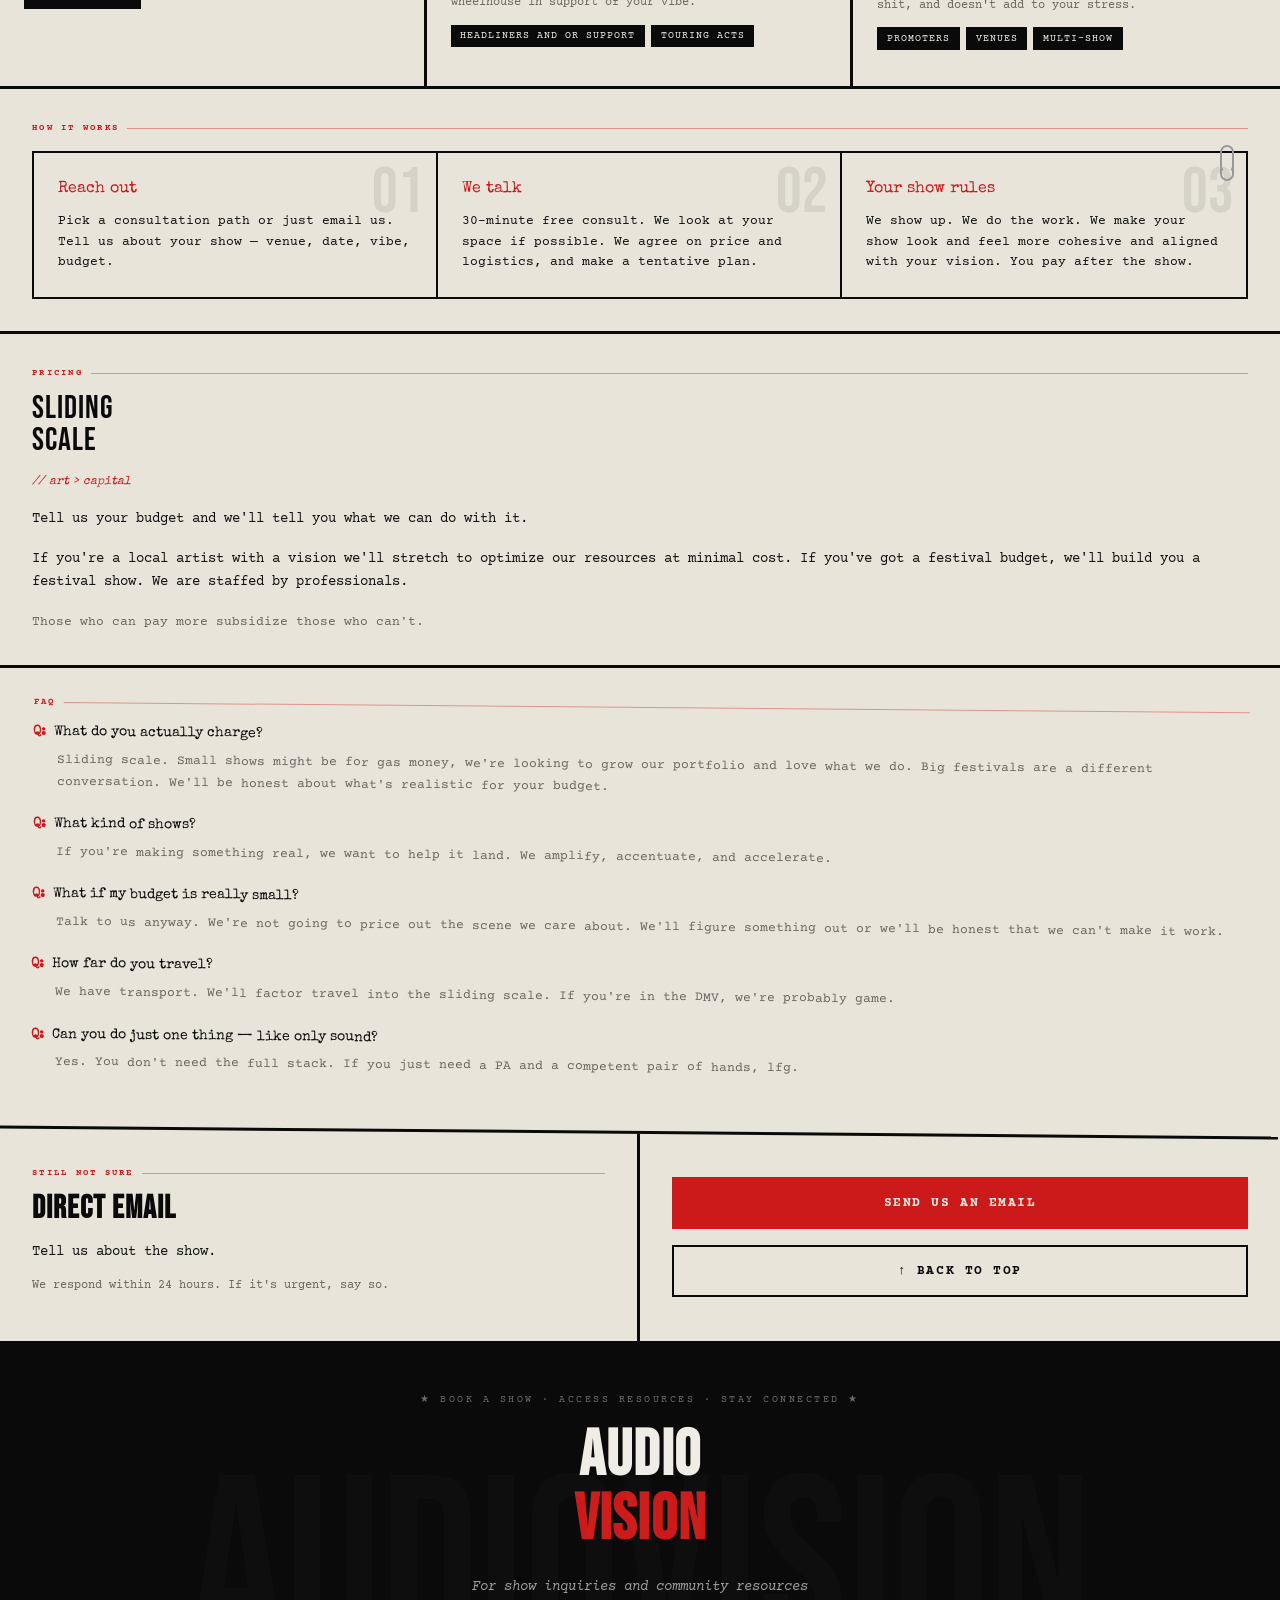
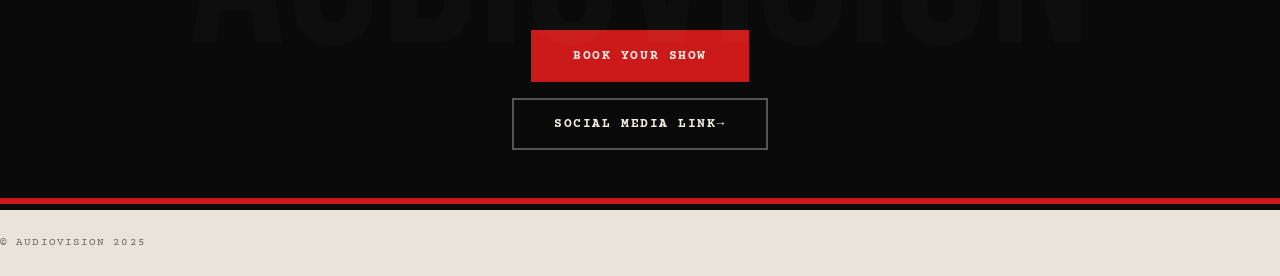
==== commit c8c2008d: "Enhanced sound service description in index.html Expanded the description of the sound service offer" ====
--- a/index.html
+++ b/index.html
@@ -69,7 +69,7 @@
     <div class="section-label">What we bring</div>
     <div class="col-headline">FULL-STACK<br>PRODUCTION</div>
       <ul>
-        <li>Sound — FOH & monitor mixes</li>
+        <li>Sound — Full stack audio system, from backyards to festivals. FOH & monitor mixes</li>
         <li>Lights — intelligent fixtures, LEDs, haze, programmed looks and dynamic energy</li>
         <li>Video — multi-cam, IMAG, live switching, playback, streaming</li>
         <li>Projection mapping — merging live video and digitally generated effects</li>
@@ -217,4 +217,4 @@
 </div>
 
 </body>
-</html> +</html> 
